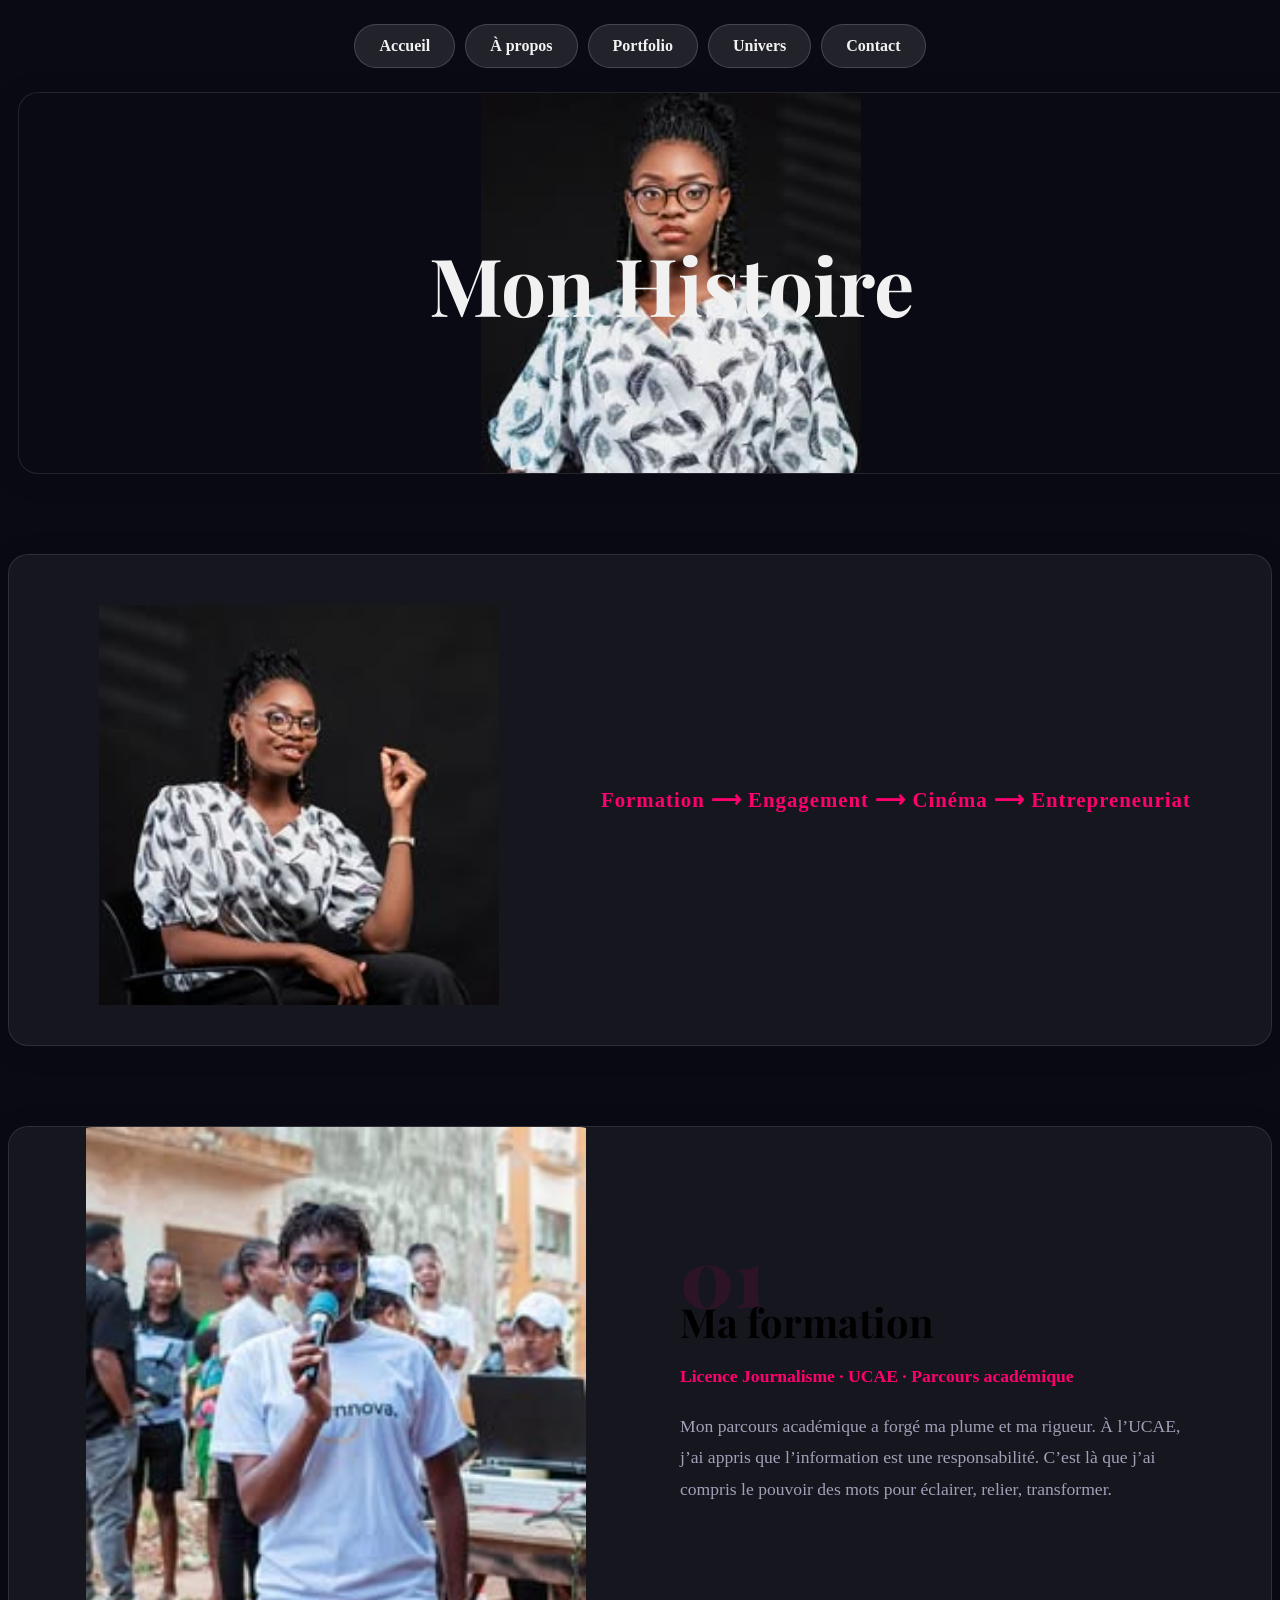
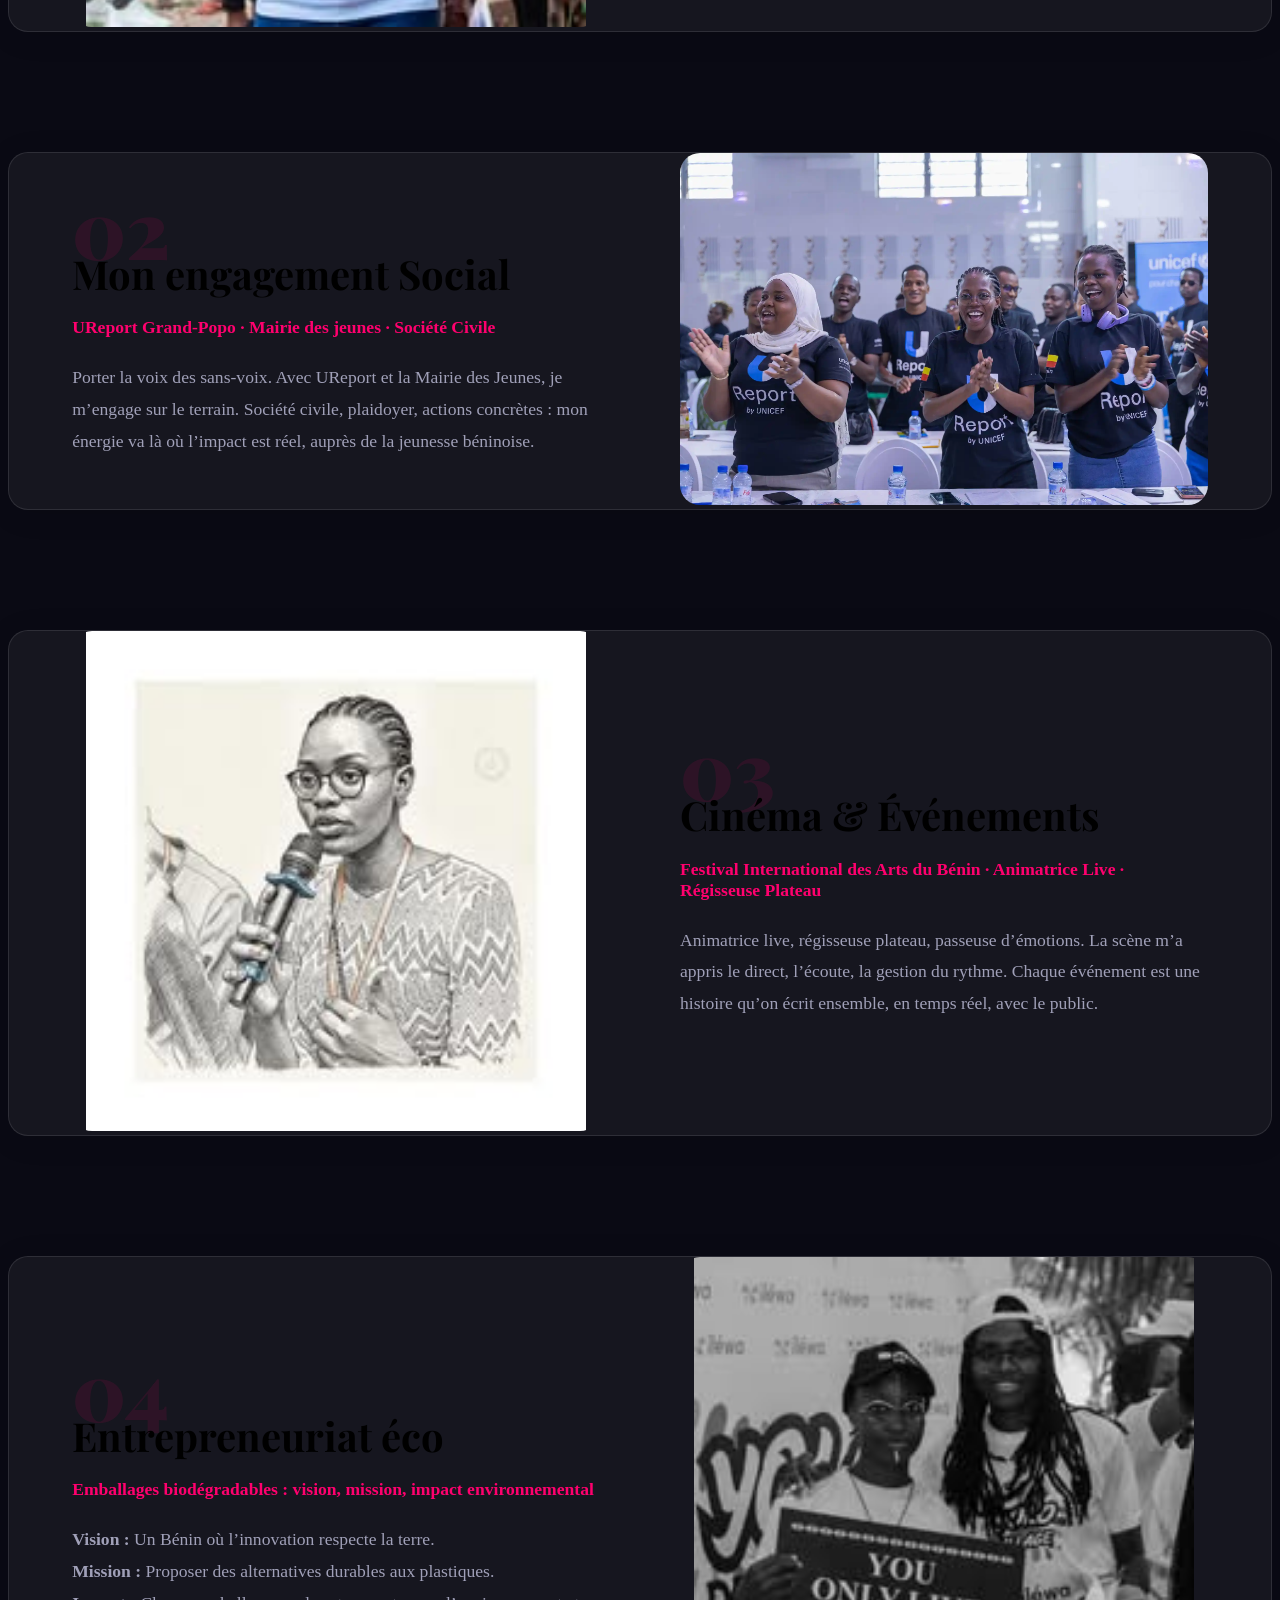
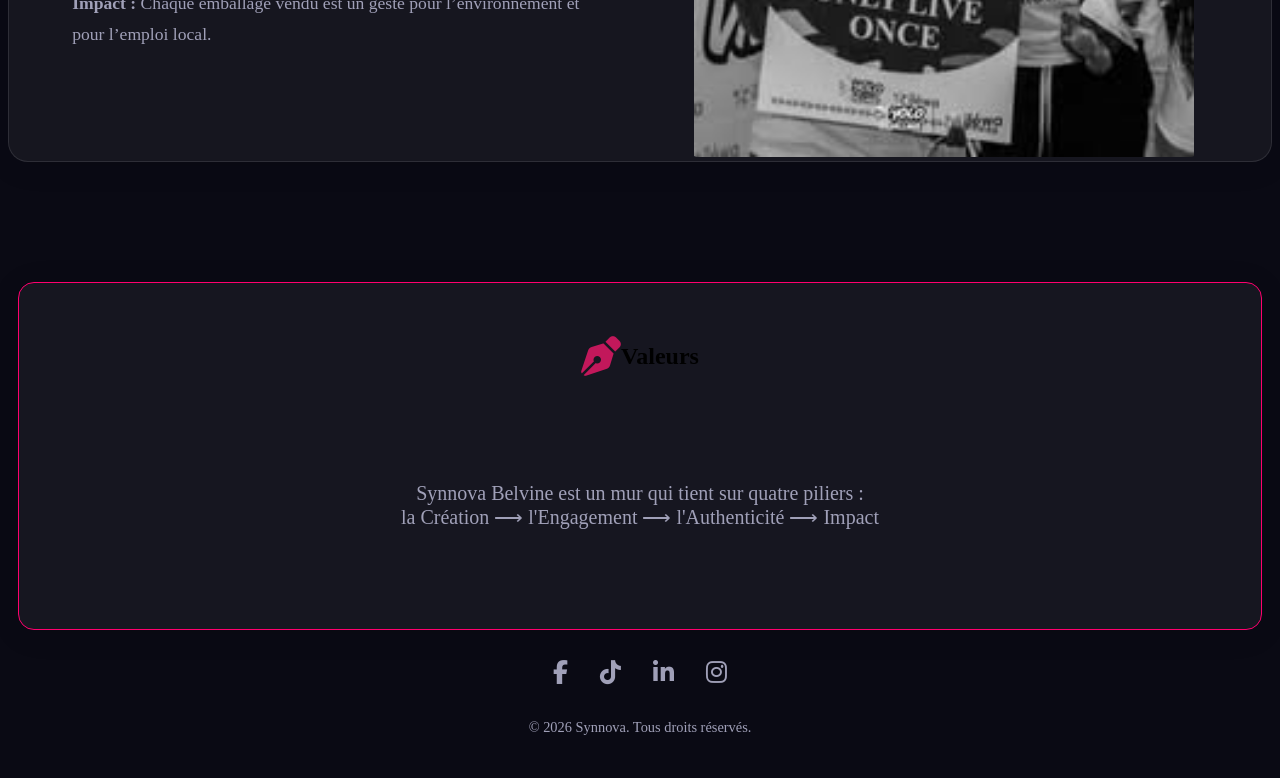
==== apropos.html @ b79b9e1b "dépot du site de synnova" ====
<!DOCTYPE html>
<html lang="fr">
<head>
  <meta charset="UTF-8">
  <meta name="viewport" content="width=device-width, initial-scale=1.0">
  <meta name="robots" content="index, follow" />
  <meta name="description" content="Découvrez le parcours de Synnova : journalisme, engagement social, cinéma et entrepreneuriat durable." />
  <link rel="canonical" href="https://synnova.com/apropos.html" />
  <meta property="og:locale" content="fr_FR" />
  <meta property="og:type" content="website" />
  <meta property="og:title" content="À Propos de Synnova" />
  <meta property="og:description" content="Découvrez le parcours de Synnova : journalisme, engagement social, cinéma et entrepreneuriat durable." />
  <meta property="og:url" content="https://synnova.com/apropos.html" />
  <meta property="og:image" content="https://synnova.com/images/syy.jpg" />
  <meta property="og:site_name" content="Synnova" />
  <meta name="twitter:card" content="summary_large_image" />
  <meta name="twitter:title" content="À Propos de Synnova" />
  <meta name="twitter:description" content="Découvrez le parcours de Synnova : journalisme, engagement social, cinéma et entrepreneuriat durable." />
  <meta name="twitter:image" content="https://synnova.com/images/syy.jpg" />
  <link rel="stylesheet" href="./styles/apropos.css">
  <link rel="stylesheet" href="https://cdnjs.cloudflare.com/ajax/libs/font-awesome/6.5.2/css/all.min.css">
  <link href="https://fonts.googleapis.com/css2?family=Playfair+Display:wght@700;900&family=Inter:wght@300;400;600&display=swap" rel="stylesheet">
  <title>À Propos de Synnova</title>
</head>
<body class="page-apropos">

  <nav class="page-nav" aria-label="Navigation principale">
    <a href="./index.html" class="nav-btn">Accueil</a>
    <a href="./apropos.html" class="nav-btn">À propos</a>
    <a href="./portfolio.html" class="nav-btn">Portfolio</a>
    <a href="./univers.html" class="nav-btn">Univers</a>
    <a href="./contact.html" class="nav-btn">Contact</a>
  </nav>

  <section class="hero-narratif">
    <div class="hero-content">
      <h1>Mon Histoire</h1>
  </section>

  <section class="storytelling">
    <img id="story" src="./images/syy.jpg" alt="Parcours de Synnova">
    <div class="texte">
      <p>Formation ⟶ Engagement ⟶ Cinéma ⟶ Entrepreneuriat</p>
  </div>
  </section>

  <section class="bloc-zigzag formation">
    <div class="image">
      <img src="./images/ss.jpg" alt="Formation UCAE">
    </div>
    <div class="texte">
      <span class="etape">01</span>
      <h2>Ma formation</h2>
      <h3>Licence Journalisme · UCAE · Parcours académique</h3>
      <p>Mon parcours académique a forgé ma plume et ma rigueur. À l’UCAE, j’ai appris que l’information est une responsabilité. C’est là que j’ai compris le pouvoir des mots pour éclairer, relier, transformer.</p>
    </div>
  </section>

  <section class="bloc-zigzag engagement inverse">
    <div class="texte">
      <span class="etape">02</span>
      <h2>Mon engagement Social</h2>
      <h3>UReport Grand-Popo · Mairie des jeunes · Société Civile</h3>
      <p>Porter la voix des sans-voix. Avec UReport et la Mairie des Jeunes, je m’engage sur le terrain. Société civile, plaidoyer, actions concrètes : mon énergie va là où l’impact est réel, auprès de la jeunesse béninoise.</p>
    </div>
    <div class="image">
      <img src="./images/UR.webp" alt="Synnova engagement social">
    </div>
  </section>

  <section class="bloc-zigzag cinema">
    <div class="image">
      <img src="./images/syyy.jpg" alt="Festival International des Arts">
    </div>
    <div class="texte">
      <span class="etape">03</span>
      <h2>Cinéma & Événements</h2>
      <h3>Festival International des Arts du Bénin · Animatrice Live · Régisseuse Plateau</h3>
      <p>Animatrice live, régisseuse plateau, passeuse d’émotions. La scène m’a appris le direct, l’écoute, la gestion du rythme. Chaque événement est une histoire qu’on écrit ensemble, en temps réel, avec le public.</p>
    </div>
  </section>

  <section class="bloc-zigzag eco inverse">
    <div class="texte">
      <span class="etape">04</span>
      <h2>Entrepreneuriat éco</h2>
      <h3>Emballages biodégradables : vision, mission, impact environnemental</h3>
      <p><strong>Vision :</strong> Un Bénin où l’innovation respecte la terre.<br>
      <strong>Mission :</strong> Proposer des alternatives durables aux plastiques.<br>
      <strong>Impact :</strong> Chaque emballage vendu est un geste pour l’environnement et pour l’emploi local.</p>
    </div>
    <div class="image">
      <img src="./images/10.jpg" alt="Emballages biodégradables">
    </div>
  </section>

  <section class="valeurs">
    <div class="section-header">
      <i class="fas fa-pen-nib"></i>
      <h2 class="section-titre">Valeurs</h2>
    </div>
    <div class="piliers-container">
      <div class="pilier">
        <p>Synnova Belvine est un mur qui tient sur quatre piliers : <br>
        la Création ⟶ l'Engagement ⟶ l'Authenticité ⟶ Impact</p>
      </div>
  </section>

  <footer>
    <div class="socials">
      <a href="https://facebook.com/synnovalumiere" target="_blank"><i class="fab fa-facebook-f"></i></a>
      <a href="https://tiktok.com/@_synnova" target="_blank"><i class="fab fa-tiktok"></i></a>
      <a href="https://bj.linkedin.com/in/synnova-belvine-kybarance-tocloe" target="_blank"><i class="fab fa-linkedin-in"></i></a>
      <a href="https://instagram.com/_synnova" target="_blank"><i class="fab fa-instagram"></i></a>
    </div>
    <p>© 2026 Synnova. Tous droits réservés.</p>
  </footer>

  <script src="./scripts/acceuil.js"></script>
  <script src="./scripts/apropos.js"></script>
</body>
</html>
---- styles/apropos.css ----
:root {
  --bg: #0a0a14;
  --bg-alt: #131324;
  --accent: #ff006e;
  --text: #f1f1f1;
  --text-muted: #a0a0b8;
}

body {
  background-color: var(--bg);
}

section {
  box-shadow: 0 4px 30px rgba(0,0,0,0.1);
  border-radius: 20px;
  border: 1px solid rgba(255,255,255,0.1);
  margin: 10px;
  padding: 40px 20px;
  background-color: rgba(255,255,255,0.05);
}
/* HERO NARRATIF */
.hero-narratif {
  height: 300px;
  width: 100%;
  background: url("../images/sy.jpg");
  background-color: var(--bg);
  color: var(--text);
  background-size: contain;
  background-repeat: no-repeat;
  background-position: center;
  display: flex;
  justify-content: center;
  align-items: center;

}


.hero-content {
  position: relative;
  z-index: 1;
  padding: 0 20px;
  max-width: 800px;
}

.sur-titre {
  color: var(--accent);
  font-weight: 600;
  letter-spacing: 2px;
  font-size: 0.9rem;
}

.hero-narratif h1 {
  font-family: 'Playfair Display', serif;
  font-size: clamp(2.5rem, 8vw, 5rem);
  margin: 1rem 0;
}

.hero-narratif p {
  color: white;
  font-size: 1.2rem;
  line-height: 1.8;
}

.page-nav {
  display: flex;
  flex-wrap: wrap;
  gap: 10px;
  justify-content: center;
  margin: 24px auto;
  padding: 0 16px;
}
.nav-btn {
  display: inline-flex;
  align-items: center;
  justify-content: center;
  padding: 12px 24px;
  border-radius: 999px;
  text-decoration: none;
  font-weight: 600;
  color: var(--text);
  background: rgba(255,255,255,.1);
  border: 1px solid rgba(255,255,255,.16);
  transition: transform .2s ease, background .2s ease, color .2s ease;
}
.nav-btn:hover { transform: translateY(-2px); background: rgba(255,255,255,.2); }

/*STORYTELING */
.storytelling {
  display: flex;
  justify-content: center;
  align-items: center;
  gap: 2rem;
  margin: 80px 0;
  flex-wrap: wrap;
}

.storytelling img {
  padding-top: 10px;
  width: 100%;
  max-width: 540px;
  height: auto;
  max-height: 400px;
  object-fit: contain;
  border-radius: 20px;
}

.storytelling .texte {
  flex: 1;
  min-width: 320px;
}

.storytelling p {
  flex: 1;
  min-width: 320px;
  font-size: 1.3rem;
  font-weight: 600;
  color: var(--accent);
  letter-spacing: 1px;
}

@media (max-width: 860px) {
  .storytelling {
    flex-direction: column;
  }

  .storytelling img,
  .storytelling .texte {
    max-width: 100%;
  }
}

/* ZIGZAG */
.bloc-zigzag {
  display: flex;
  align-items: center;
  gap: 5rem;
  max-width: 1200px;
  margin: 0 auto 120px;
  padding: 0 5%;
}

.bloc-zigzag .image, .bloc-zigzag .texte { flex: 1; }
.bloc-zigzag.inverse .texte { order: -1; }

.bloc-zigzag img {
  width: 100%;
  height: auto;
  max-height: 500px;
  object-fit: contain;
  border-radius: 20px;
}

.etape {
  font-size: 5rem;
  font-weight: 900;
  color: rgba(255,0,110,0.1);
  line-height: 1;
  font-family: 'Playfair Display', serif;
}

.bloc-zigzag h2 {
  font-family: 'Playfair Display', serif;
  font-size: 2.5rem;
  margin: -20px 0 10px;
}

.bloc-zigzag h3 {
  color: var(--accent);
  font-size: 1.1rem;
  margin-bottom: 1.5rem;
  font-weight: 600;
}

.bloc-zigzag p {
  color: var(--text-muted);
  font-size: 1.1rem;
  line-height: 1.8;
}

/* VALEURS */
.valeurs {
    border-radius: 16px;
    transition: all 0.8s ease;
}

.valeurs.visible {
  opacity: 1 !important;
  transform: translateY(0) !important;
}
.valeurs .section-header {
  display: flex;
  align-items: center;
  justify-content: center;
  margin-bottom: 2rem;
}

.valeurs .section-header i {
  font-size: 2.5rem;
  color: #c2185b;
}

.pilier {
  display: flex;
  justify-content: center;
  text-align: center;
  color: var(--text);
  padding: 40px 20px;

}

.pilier:hover {
  transform: translateY(-10px);
  border-color: var(--accent);
}

.pilier i {
  font-size: 3rem;
  color: var(--accent);
  margin-bottom: 1.5rem;
}

.pilier h3 {
  font-size: 1.5rem;
  margin-bottom: 1rem;
}

.pilier p { color: var(--text-muted); 
  font-size: 20px;
}

/* RESPONSIVE */
@media (max-width: 900px) {
  .bloc-zigzag, .bloc-zigzag.inverse {
    flex-direction: column;
    gap: 2rem;
    margin-bottom: 80px;
  }
  .bloc-zigzag.inverse .texte { order: 0; }
  .bloc-zigzag img { height: 400px; }
  .etape { font-size: 4rem; }
  .bloc-zigzag h2 { font-size: 2rem; }
  .storytelling img { height: 300px; }
}

footer {
  text-align: center;
  padding: 20px;
  color: var(--text-muted);
  font-size: 0.9rem;
}

.socials { display: flex; gap: 2rem; justify-content: center; margin-bottom: 2rem; }
.socials a { color: var(--text-muted); font-size: 1.5rem; transition: color 0.3s; }
.socials a:hover { color: var(--accent); }
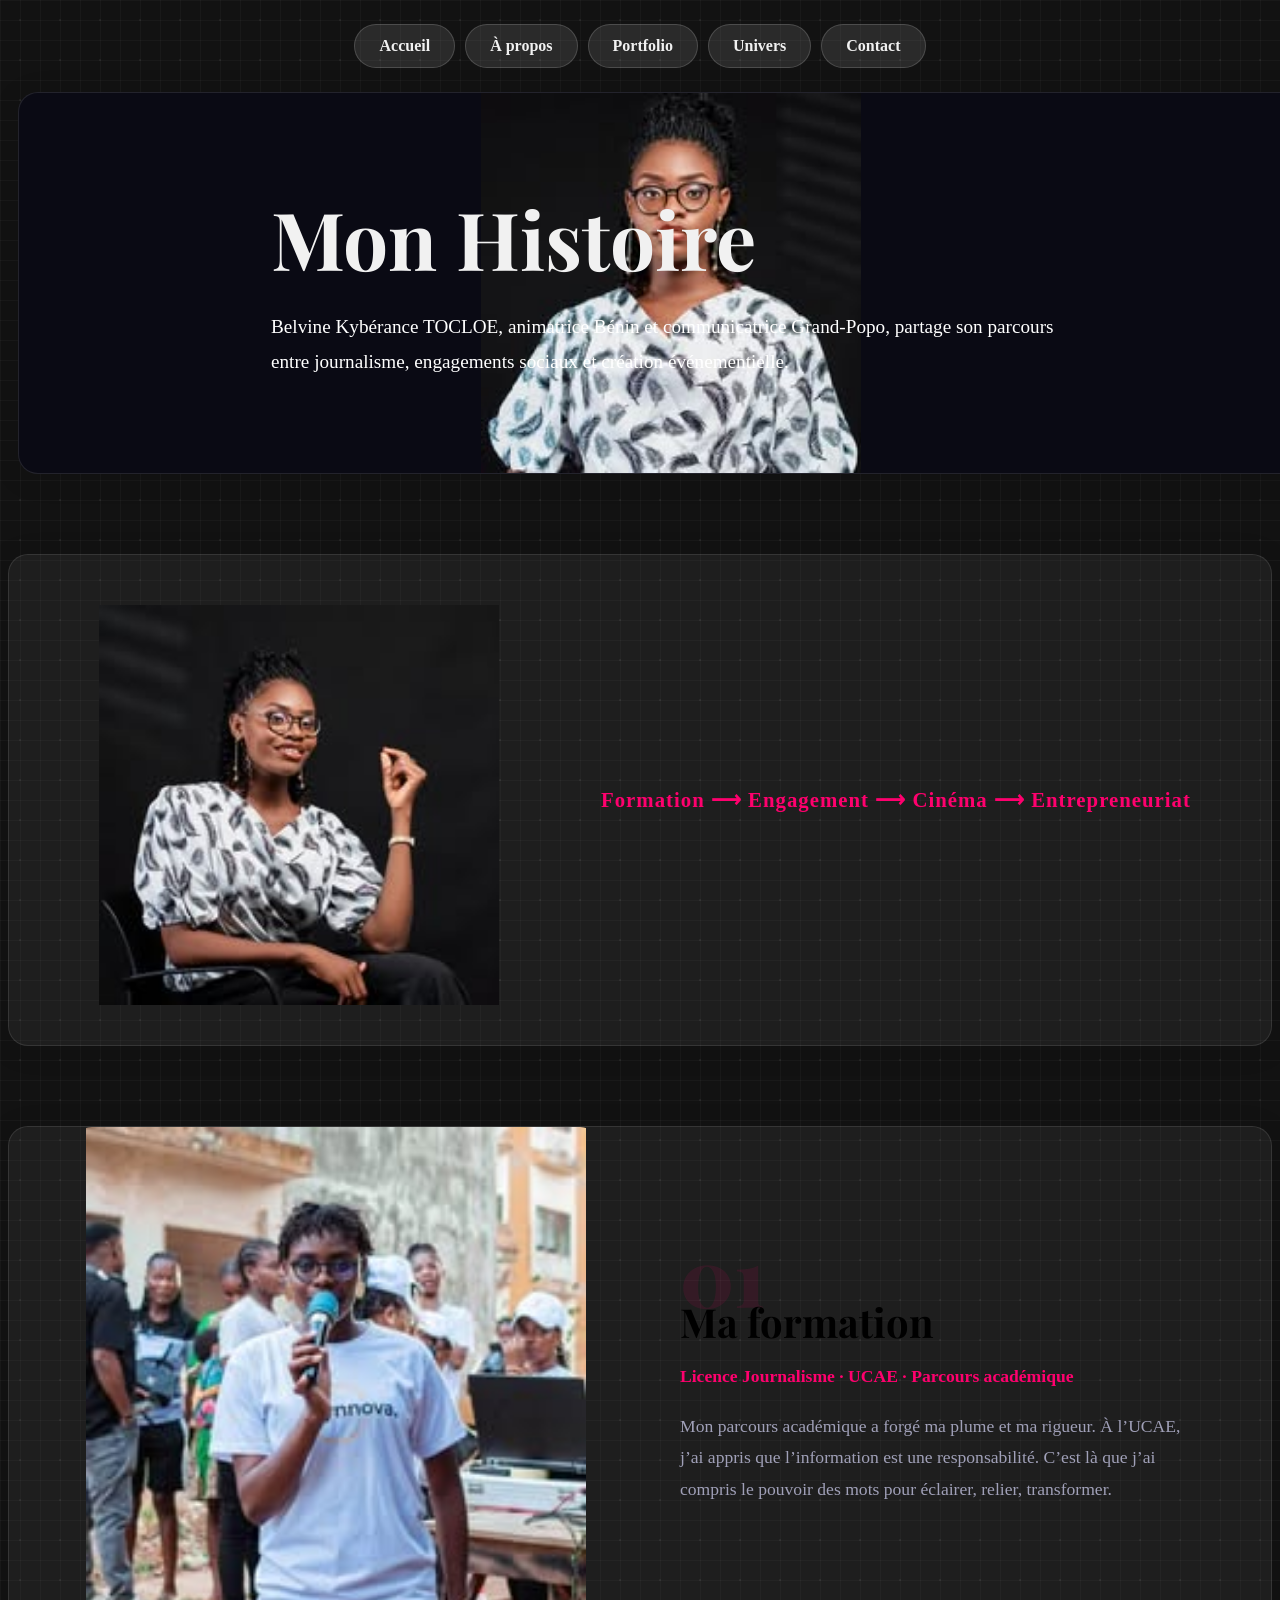
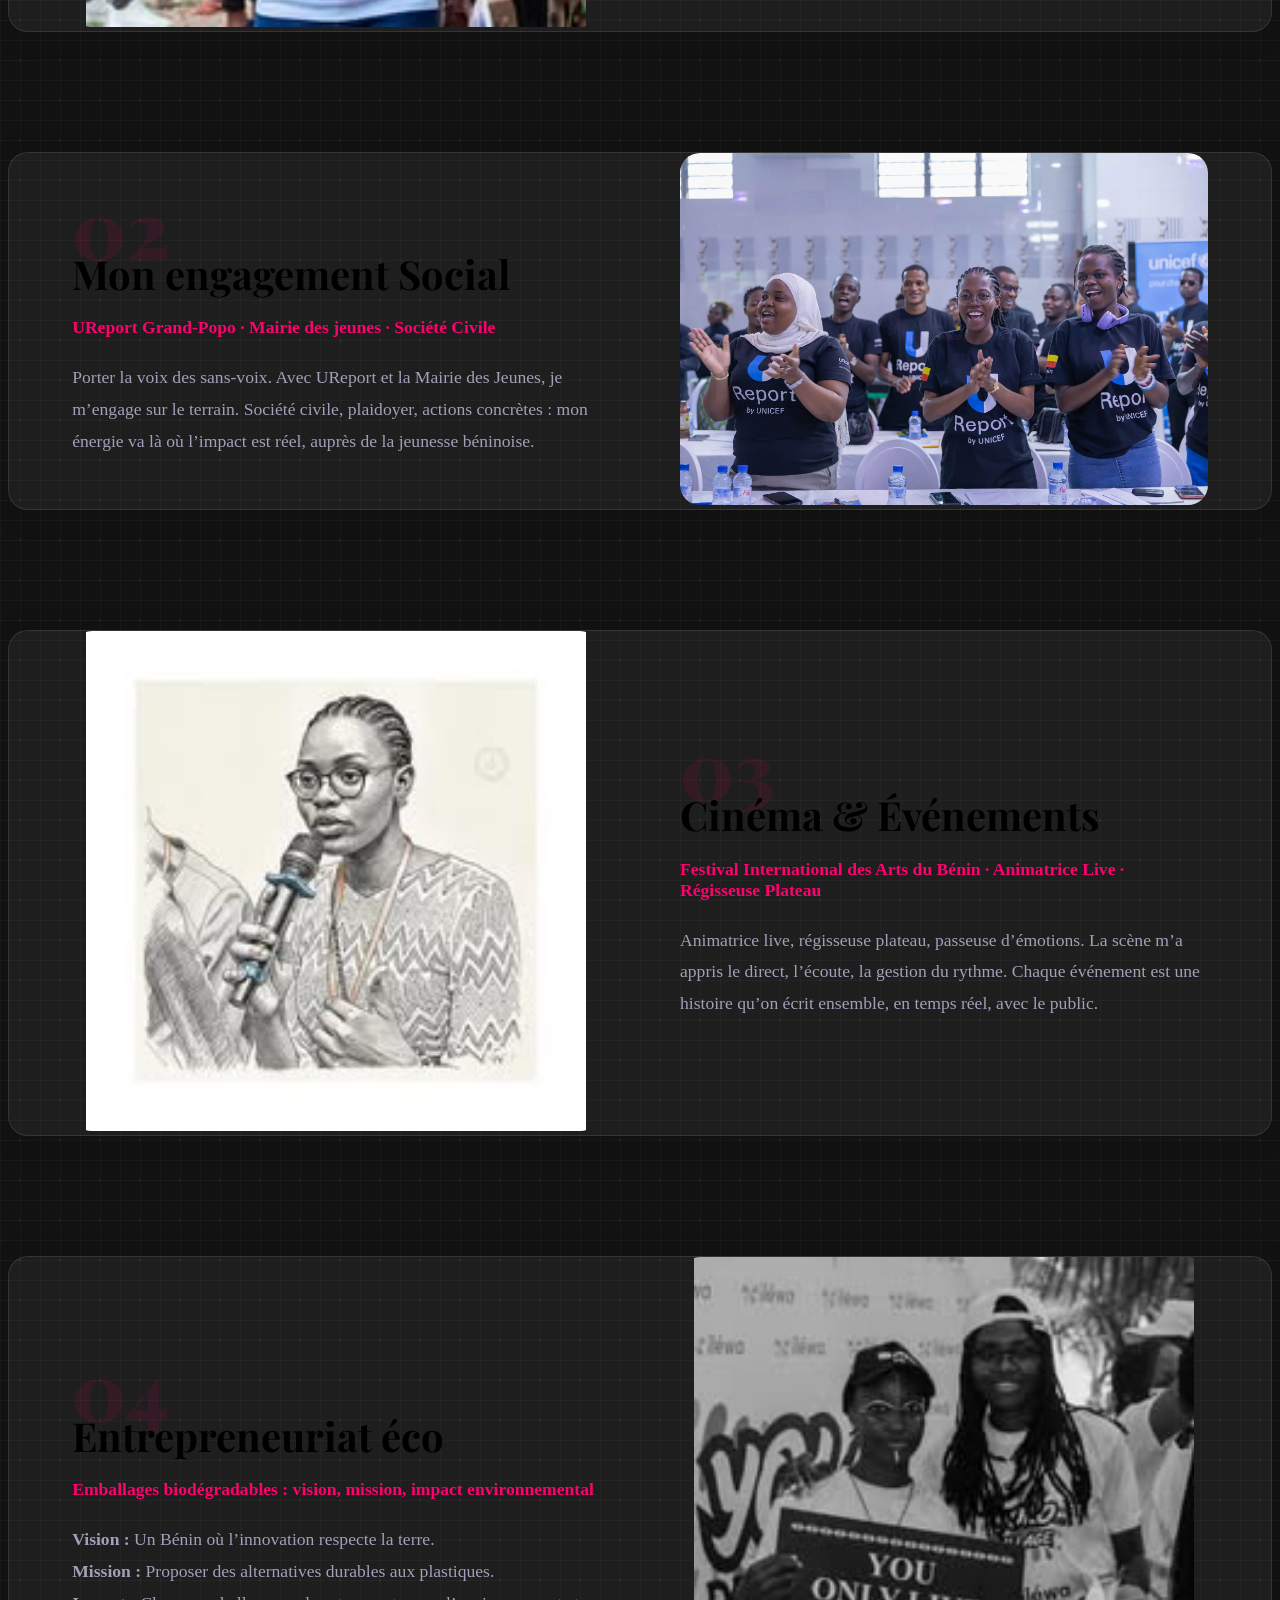
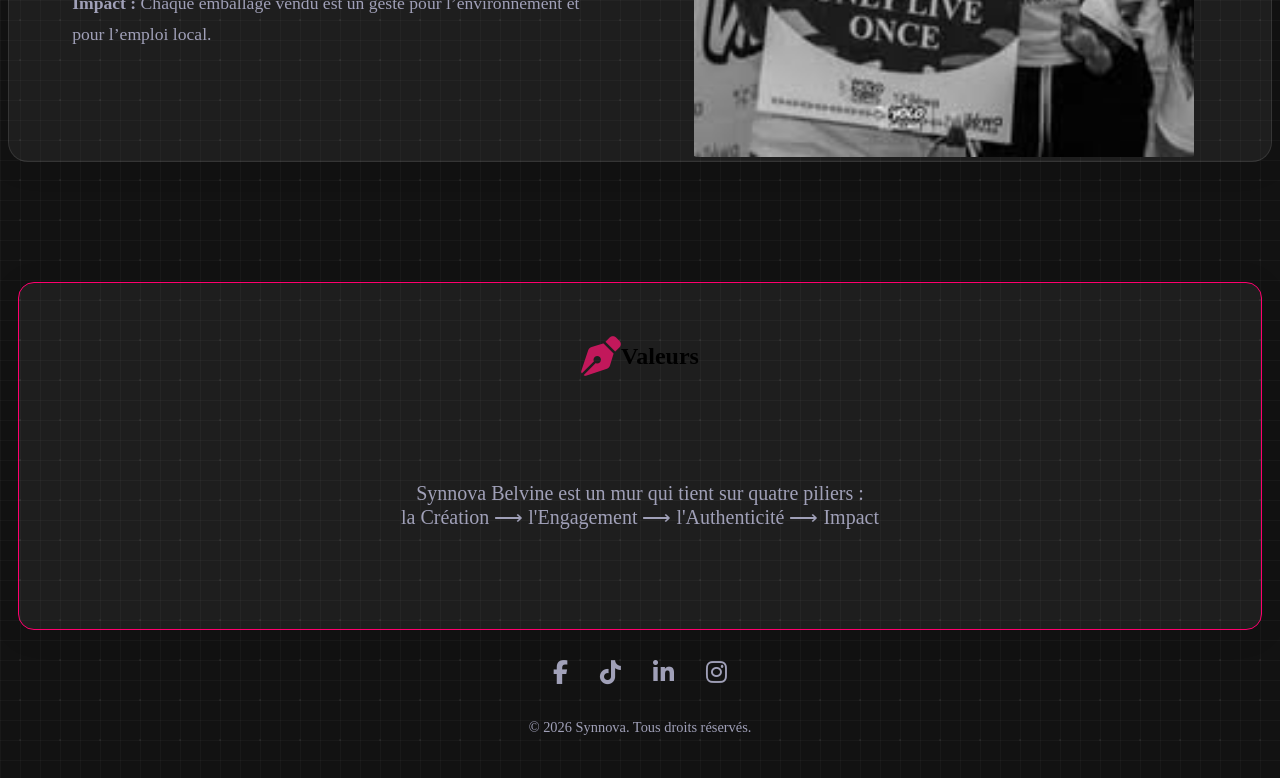
==== commit 5c83a32f: "première mise à jour des fichiers" ====
--- a/apropos.html
+++ b/apropos.html
@@ -4,18 +4,18 @@
   <meta charset="UTF-8">
   <meta name="viewport" content="width=device-width, initial-scale=1.0">
   <meta name="robots" content="index, follow" />
-  <meta name="description" content="Découvrez le parcours de Synnova : journalisme, engagement social, cinéma et entrepreneuriat durable." />
+  <meta name="description" content="À propos de Synnova Tocloe, animatrice Bénin et communicatrice Grand-Popo : journalisme, engagement social, cinéma et entrepreneuriat durable." />
   <link rel="canonical" href="https://synnova.com/apropos.html" />
   <meta property="og:locale" content="fr_FR" />
   <meta property="og:type" content="website" />
-  <meta property="og:title" content="À Propos de Synnova" />
-  <meta property="og:description" content="Découvrez le parcours de Synnova : journalisme, engagement social, cinéma et entrepreneuriat durable." />
+  <meta property="og:title" content="À Propos de Synnova Tocloe | Animatrice Bénin" />
+  <meta property="og:description" content="À propos de Synnova Tocloe, animatrice Bénin et communicatrice Grand-Popo : journalisme, engagement social, cinéma et entrepreneuriat durable." />
   <meta property="og:url" content="https://synnova.com/apropos.html" />
   <meta property="og:image" content="https://synnova.com/images/syy.jpg" />
   <meta property="og:site_name" content="Synnova" />
   <meta name="twitter:card" content="summary_large_image" />
-  <meta name="twitter:title" content="À Propos de Synnova" />
-  <meta name="twitter:description" content="Découvrez le parcours de Synnova : journalisme, engagement social, cinéma et entrepreneuriat durable." />
+  <meta name="twitter:title" content="À Propos de Synnova Tocloe | Animatrice Bénin" />
+  <meta name="twitter:description" content="À propos de Synnova Tocloe, animatrice Bénin et communicatrice Grand-Popo : journalisme, engagement social, cinéma et entrepreneuriat durable." />
   <meta name="twitter:image" content="https://synnova.com/images/syy.jpg" />
   <link rel="stylesheet" href="./styles/apropos.css">
   <link rel="stylesheet" href="https://cdnjs.cloudflare.com/ajax/libs/font-awesome/6.5.2/css/all.min.css">
@@ -35,6 +35,8 @@
   <section class="hero-narratif">
     <div class="hero-content">
       <h1>Mon Histoire</h1>
+      <p class="hero-intro">Belvine Kybérance TOCLOE, animatrice Bénin et communicatrice Grand-Popo, partage son parcours entre journalisme, engagements sociaux et création événementielle.</p>
+    </div>
   </section>
 
   <section class="storytelling">
--- a/styles/apropos.css
+++ b/styles/apropos.css
@@ -7,8 +7,22 @@
 }
 
 body {
-  background-color: var(--bg);
-}
+  background-color: #121212; /* Dark background color */
+  background-image: radial-gradient(
+      circle at 50% 50%,
+      rgba(255, 255, 255, 0.05) 1px,
+      transparent 0
+    ),
+    linear-gradient(rgba(255, 255, 255, 0.03) 1px, transparent 0),
+    linear-gradient(90deg, rgba(255, 255, 255, 0.03) 1px, transparent 0);
+  background-size:
+    40px 40px,
+    20px 20px,
+    20px 20px;
+  position: relative;
+
+}
+
 
 section {
   box-shadow: 0 4px 30px rgba(0,0,0,0.1);
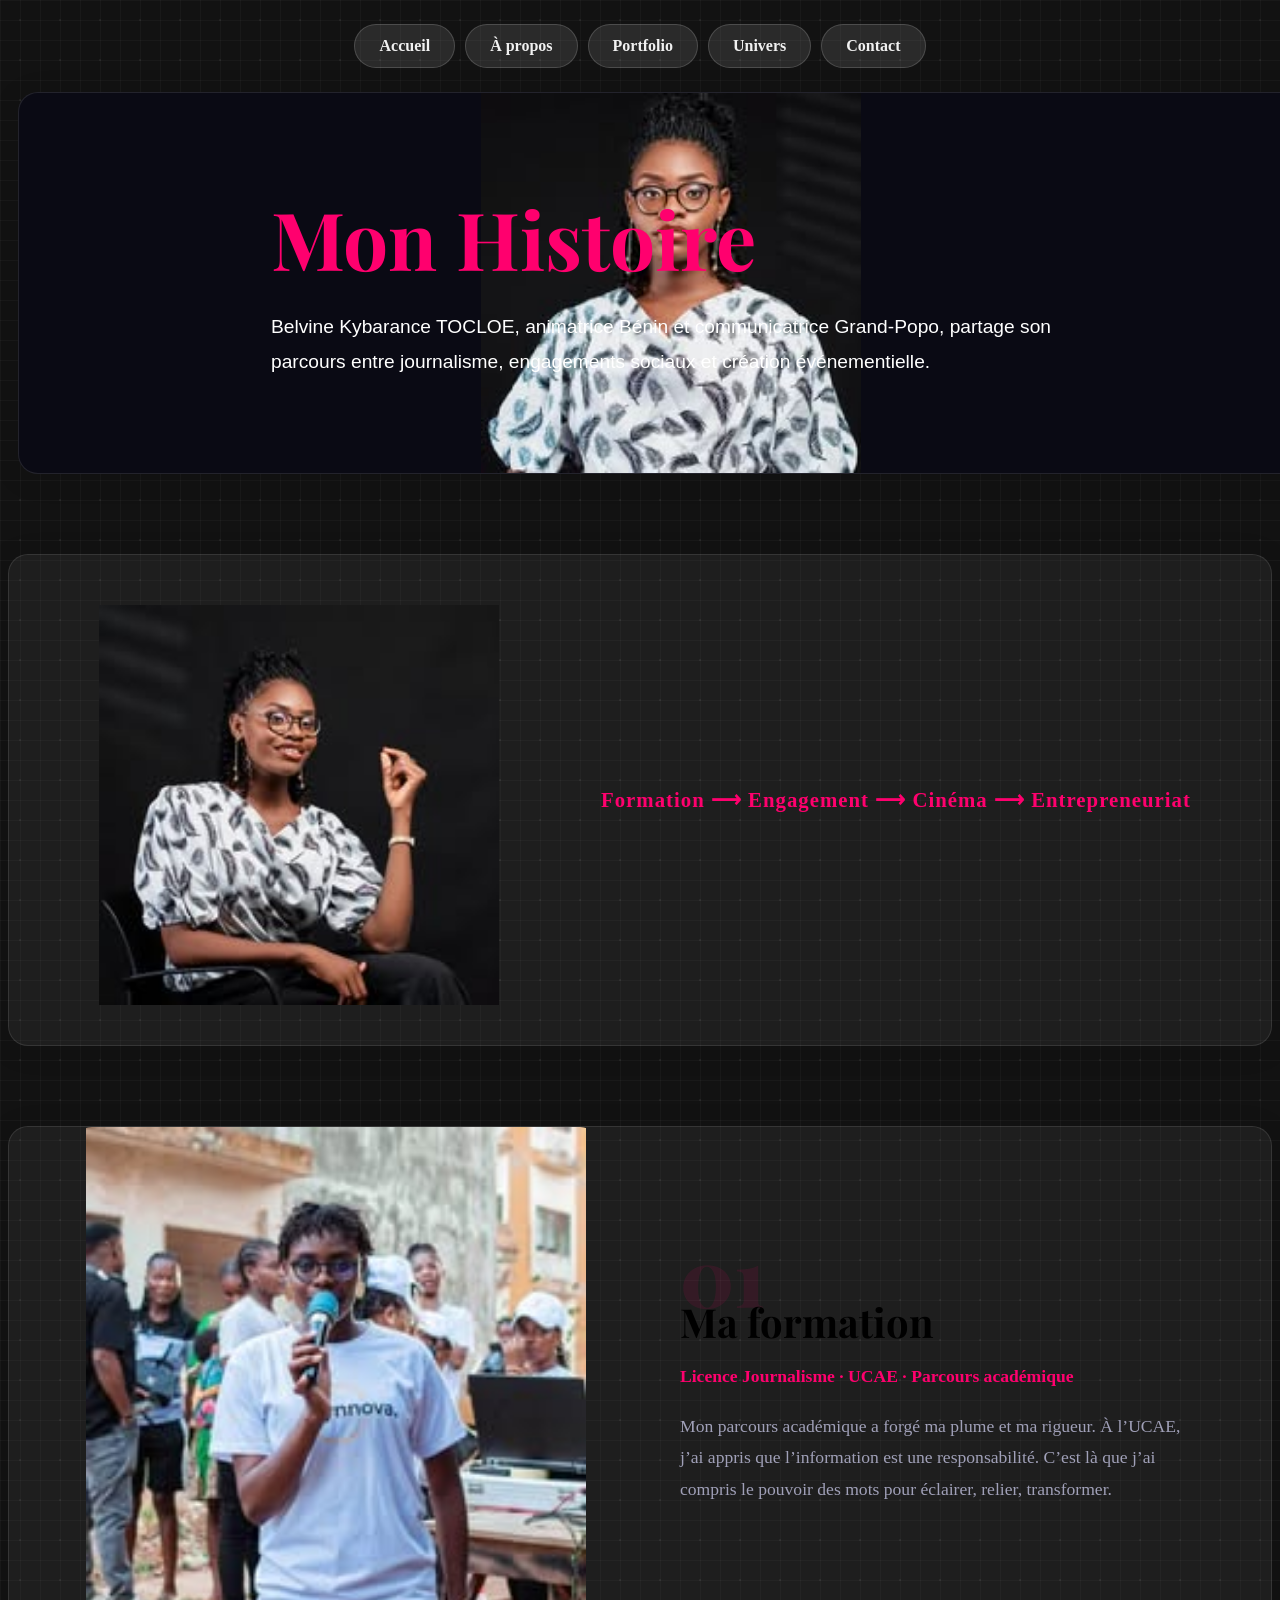
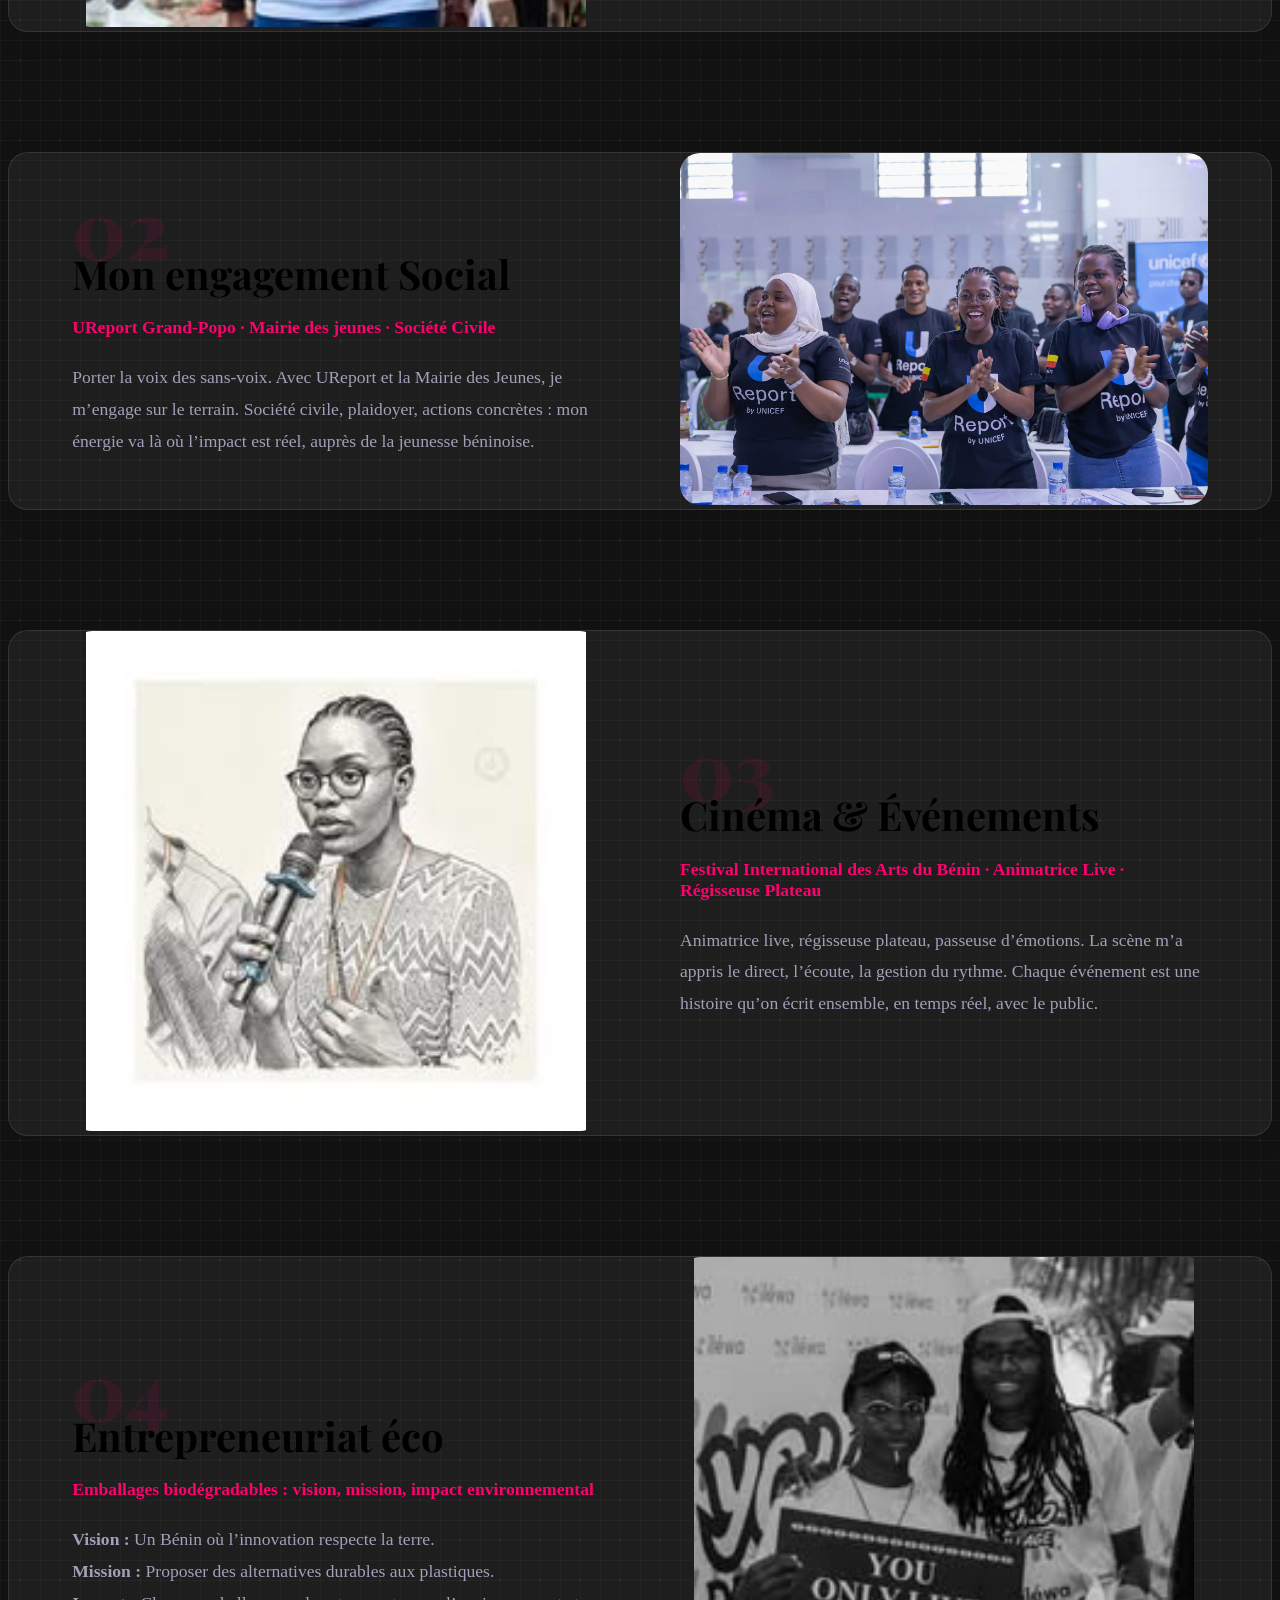
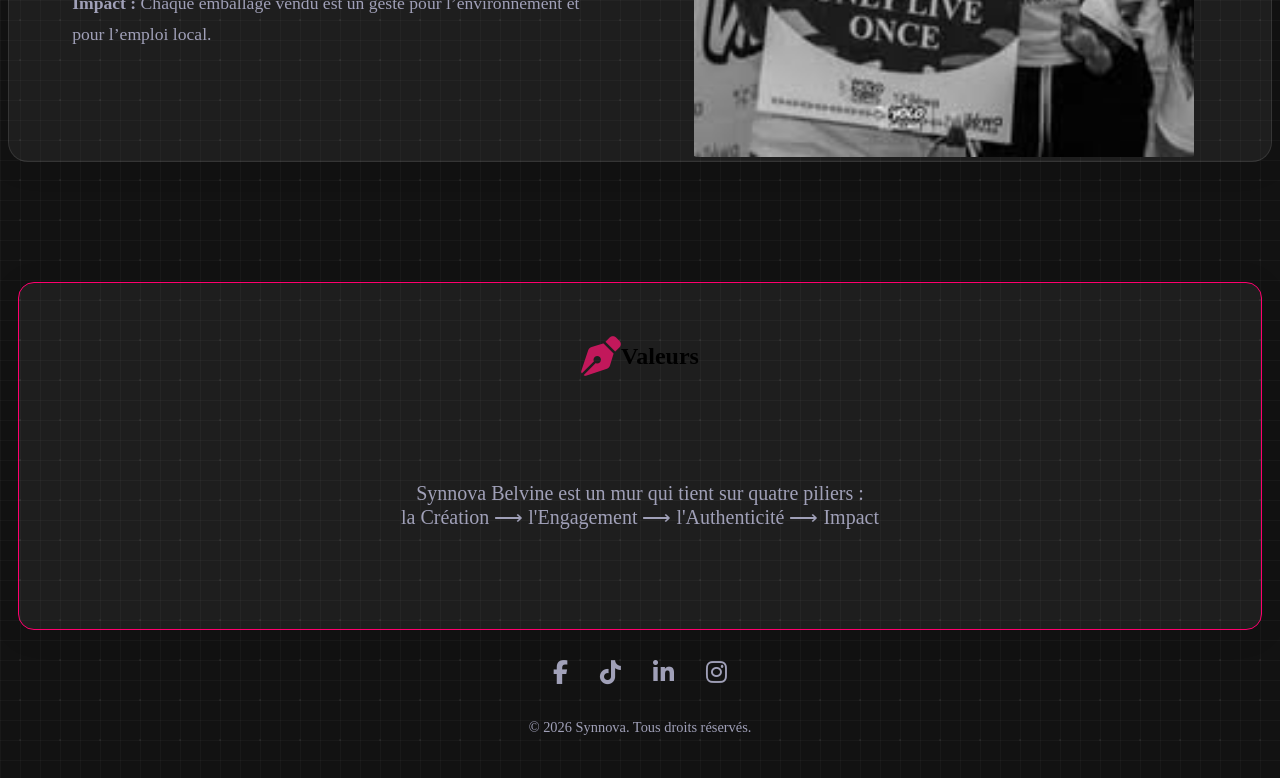
==== commit 5ba46a92: "mise à jour du SEO local" ====
--- a/apropos.html
+++ b/apropos.html
@@ -4,7 +4,7 @@
   <meta charset="UTF-8">
   <meta name="viewport" content="width=device-width, initial-scale=1.0">
   <meta name="robots" content="index, follow" />
-  <meta name="description" content="À propos de Synnova Tocloe, animatrice Bénin et communicatrice Grand-Popo : journalisme, engagement social, cinéma et entrepreneuriat durable." />
+  <meta name="description" content="À propos de Synnova Tocloe, animatrice Bénin" />
   <link rel="canonical" href="https://synnova.com/apropos.html" />
   <meta property="og:locale" content="fr_FR" />
   <meta property="og:type" content="website" />
@@ -35,7 +35,7 @@
   <section class="hero-narratif">
     <div class="hero-content">
       <h1>Mon Histoire</h1>
-      <p class="hero-intro">Belvine Kybérance TOCLOE, animatrice Bénin et communicatrice Grand-Popo, partage son parcours entre journalisme, engagements sociaux et création événementielle.</p>
+      <p class="hero-intro">Belvine Kybarance TOCLOE, animatrice Bénin et communicatrice Grand-Popo, partage son parcours entre journalisme, engagements sociaux et création événementielle.</p>
     </div>
   </section>
 
--- a/styles/apropos.css
+++ b/styles/apropos.css
@@ -38,7 +38,7 @@
   width: 100%;
   background: url("../images/sy.jpg");
   background-color: var(--bg);
-  color: var(--text);
+  font-family: Arial, Helvetica, sans-serif;
   background-size: contain;
   background-repeat: no-repeat;
   background-position: center;
@@ -54,6 +54,7 @@
   z-index: 1;
   padding: 0 20px;
   max-width: 800px;
+  color : var(--accent);
 }
 
 .sur-titre {
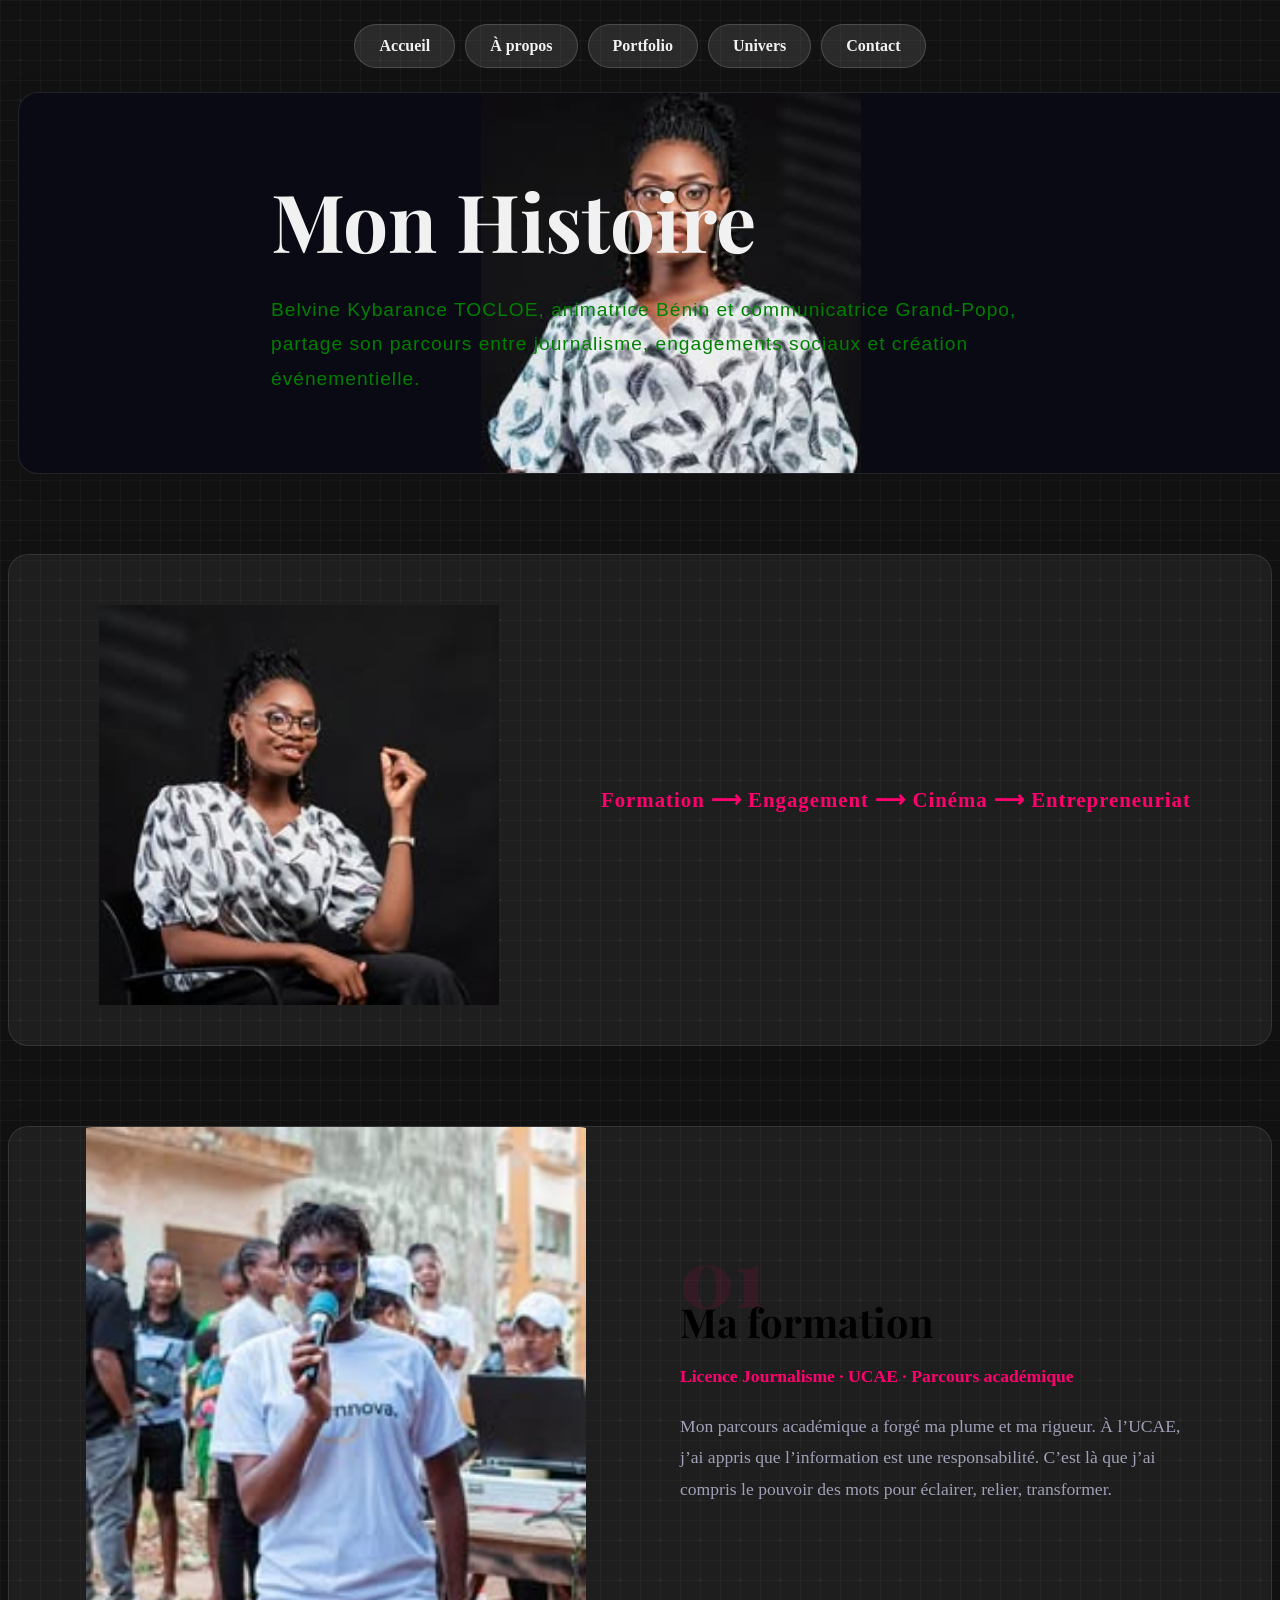
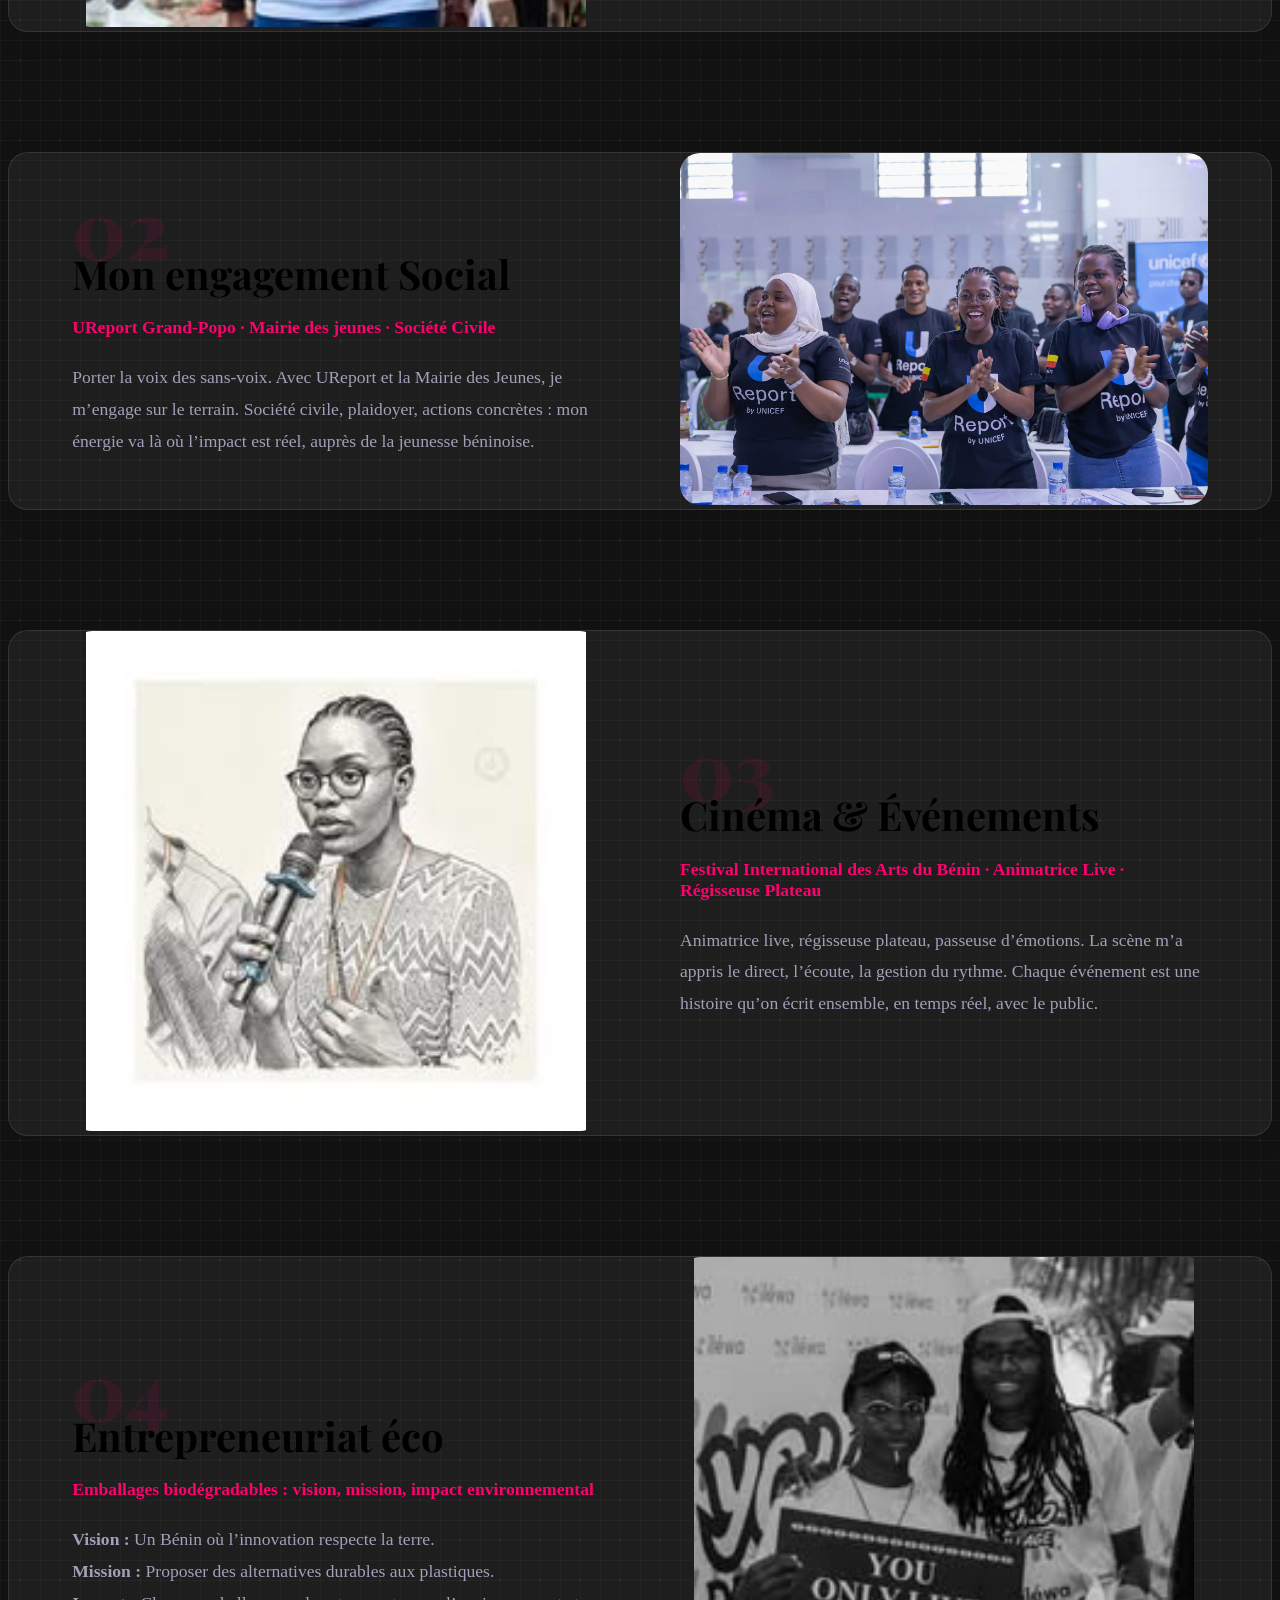
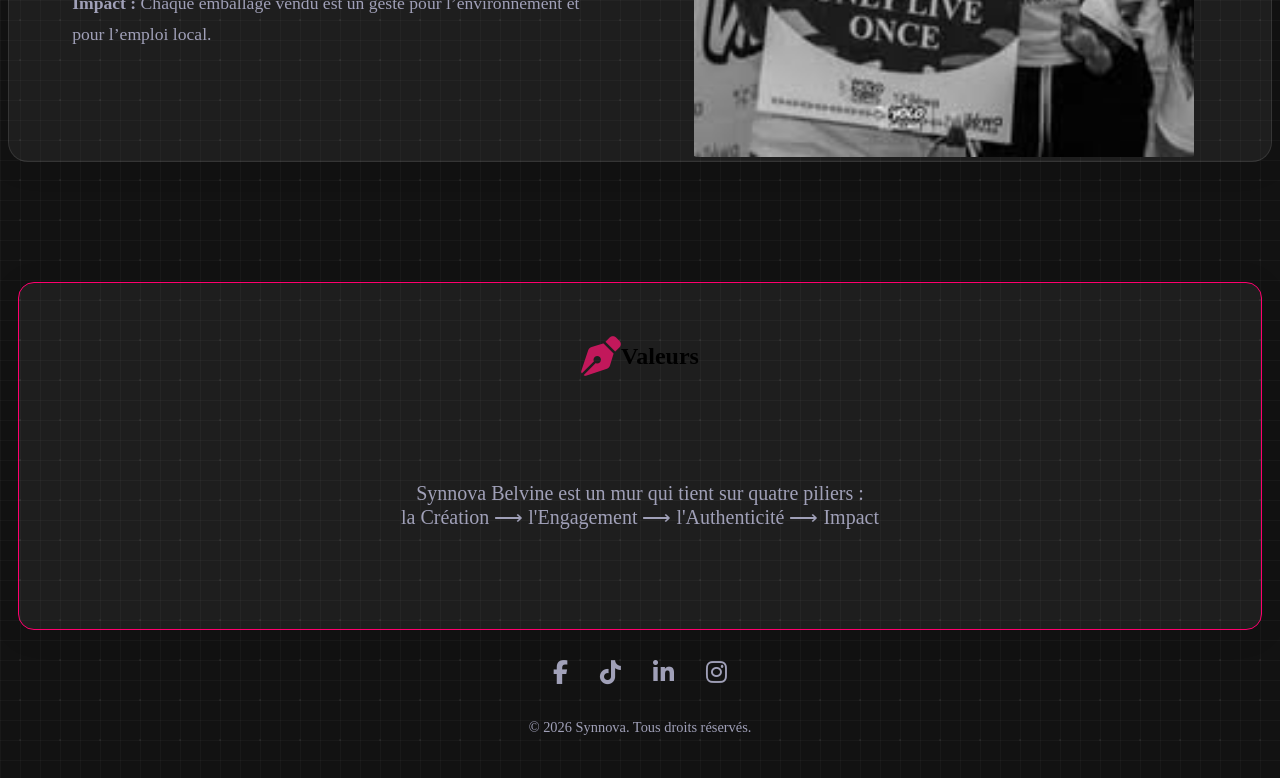
==== commit bc8a2a50: "Mise du SEO" ====
--- a/apropos.html
+++ b/apropos.html
@@ -4,18 +4,19 @@
   <meta charset="UTF-8">
   <meta name="viewport" content="width=device-width, initial-scale=1.0">
   <meta name="robots" content="index, follow" />
-  <meta name="description" content="À propos de Synnova Tocloe, animatrice Bénin" />
+  <meta name="description" content="Synnova Tocloe, animatrice Bénin" />
+  <meta name="keywords" content="Synnova Tocloe, animatrice Bénin, communicatrice Grand-Popo">
   <link rel="canonical" href="https://synnova.com/apropos.html" />
   <meta property="og:locale" content="fr_FR" />
   <meta property="og:type" content="website" />
   <meta property="og:title" content="À Propos de Synnova Tocloe | Animatrice Bénin" />
-  <meta property="og:description" content="À propos de Synnova Tocloe, animatrice Bénin et communicatrice Grand-Popo : journalisme, engagement social, cinéma et entrepreneuriat durable." />
+  <meta property="og:description" content="Synnova Tocloe, animatrice Bénin" />
   <meta property="og:url" content="https://synnova.com/apropos.html" />
   <meta property="og:image" content="https://synnova.com/images/syy.jpg" />
   <meta property="og:site_name" content="Synnova" />
   <meta name="twitter:card" content="summary_large_image" />
-  <meta name="twitter:title" content="À Propos de Synnova Tocloe | Animatrice Bénin" />
-  <meta name="twitter:description" content="À propos de Synnova Tocloe, animatrice Bénin et communicatrice Grand-Popo : journalisme, engagement social, cinéma et entrepreneuriat durable." />
+  <meta name="twitter:title" content="Synnova Tocloe | Animatrice Bénin" />
+  <meta name="twitter:description" content="À propos de Synnova Tocloe, animatrice Bénin" />
   <meta name="twitter:image" content="https://synnova.com/images/syy.jpg" />
   <link rel="stylesheet" href="./styles/apropos.css">
   <link rel="stylesheet" href="https://cdnjs.cloudflare.com/ajax/libs/font-awesome/6.5.2/css/all.min.css">
@@ -35,7 +36,7 @@
   <section class="hero-narratif">
     <div class="hero-content">
       <h1>Mon Histoire</h1>
-      <p class="hero-intro">Belvine Kybarance TOCLOE, animatrice Bénin et communicatrice Grand-Popo, partage son parcours entre journalisme, engagements sociaux et création événementielle.</p>
+      <p id="hero-intro">Belvine Kybarance TOCLOE, animatrice Bénin et communicatrice Grand-Popo, partage son parcours entre journalisme, engagements sociaux et création événementielle.</p>
     </div>
   </section>
 
--- a/styles/apropos.css
+++ b/styles/apropos.css
@@ -4,6 +4,7 @@
   --accent: #ff006e;
   --text: #f1f1f1;
   --text-muted: #a0a0b8;
+  --vert: #008000;
 }
 
 body {
@@ -54,9 +55,15 @@
   z-index: 1;
   padding: 0 20px;
   max-width: 800px;
-  color : var(--accent);
-}
-
+  color : var(--text)
+}
+
+#hero-intro {
+  font-size: 1.2rem;
+  letter-spacing: 1px;
+  font-weight: 60;
+  color : var(--vert);
+}
 .sur-titre {
   color: var(--accent);
   font-weight: 600;
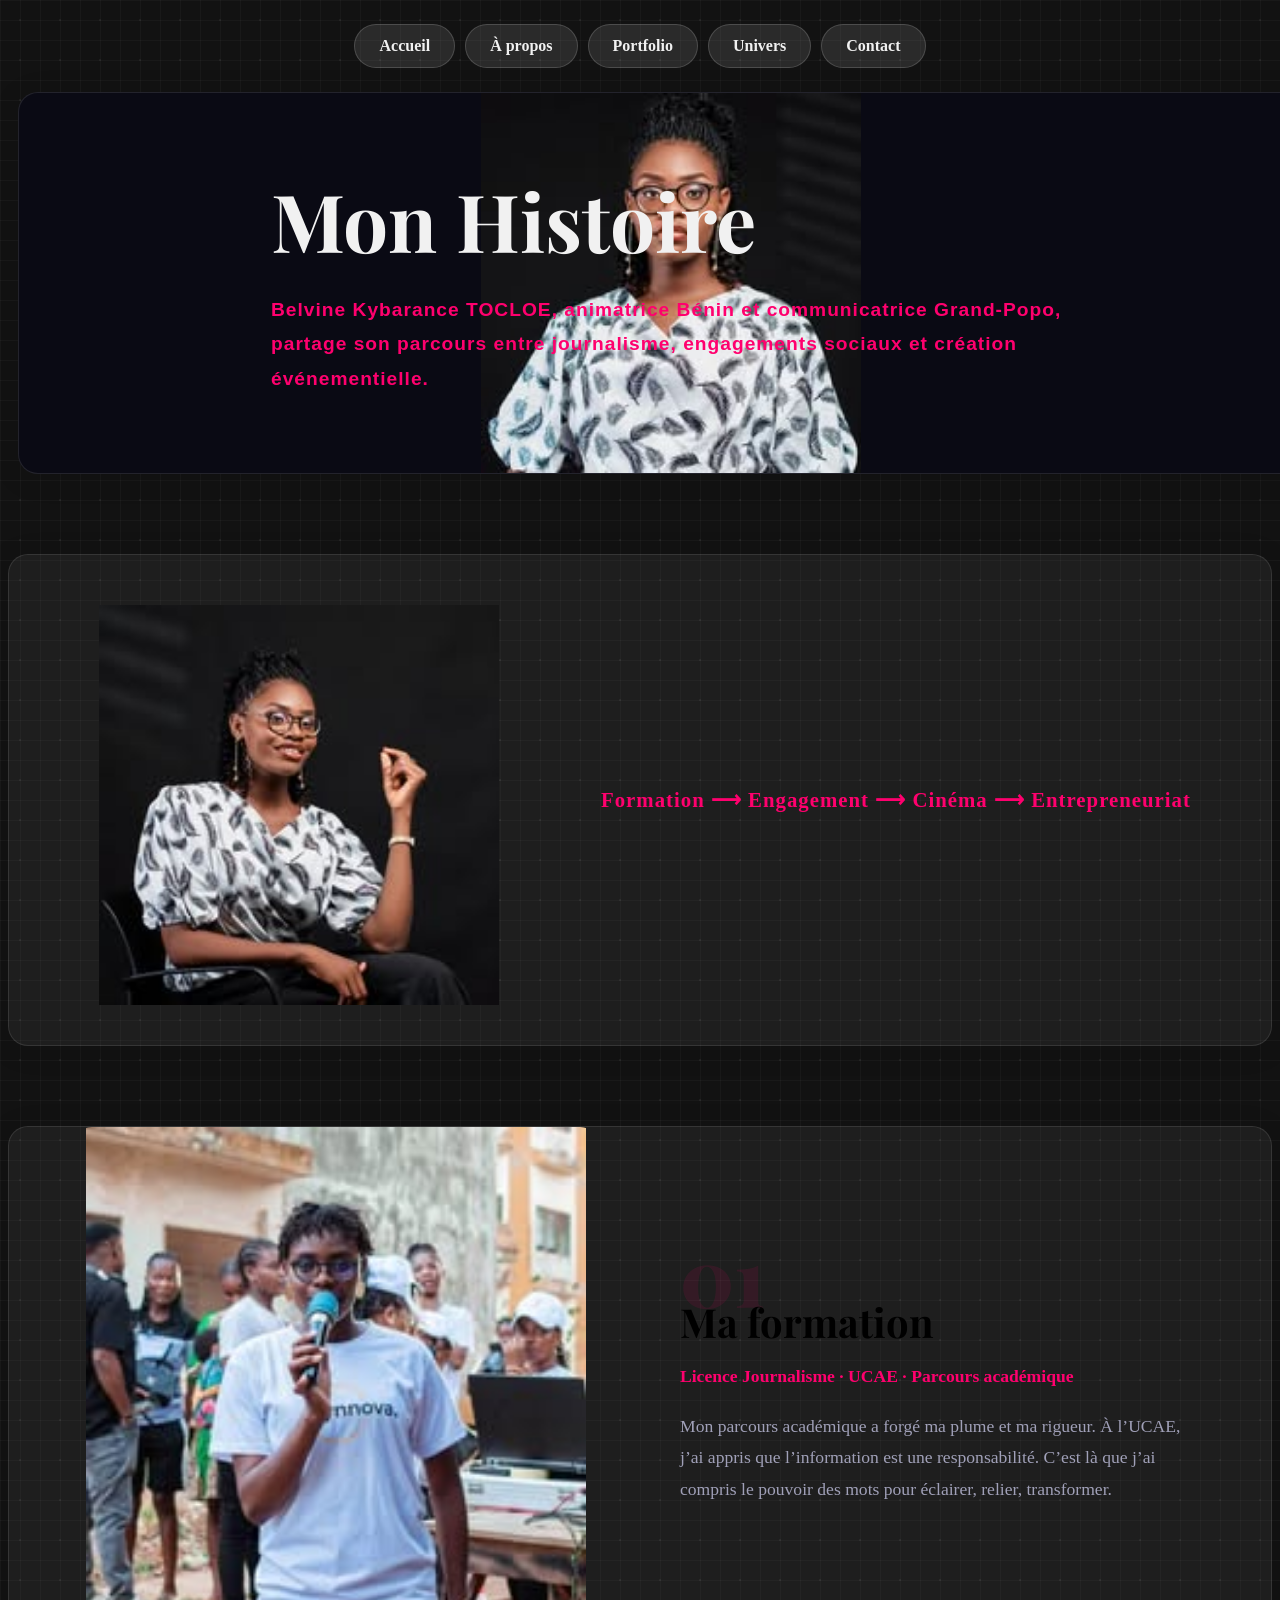
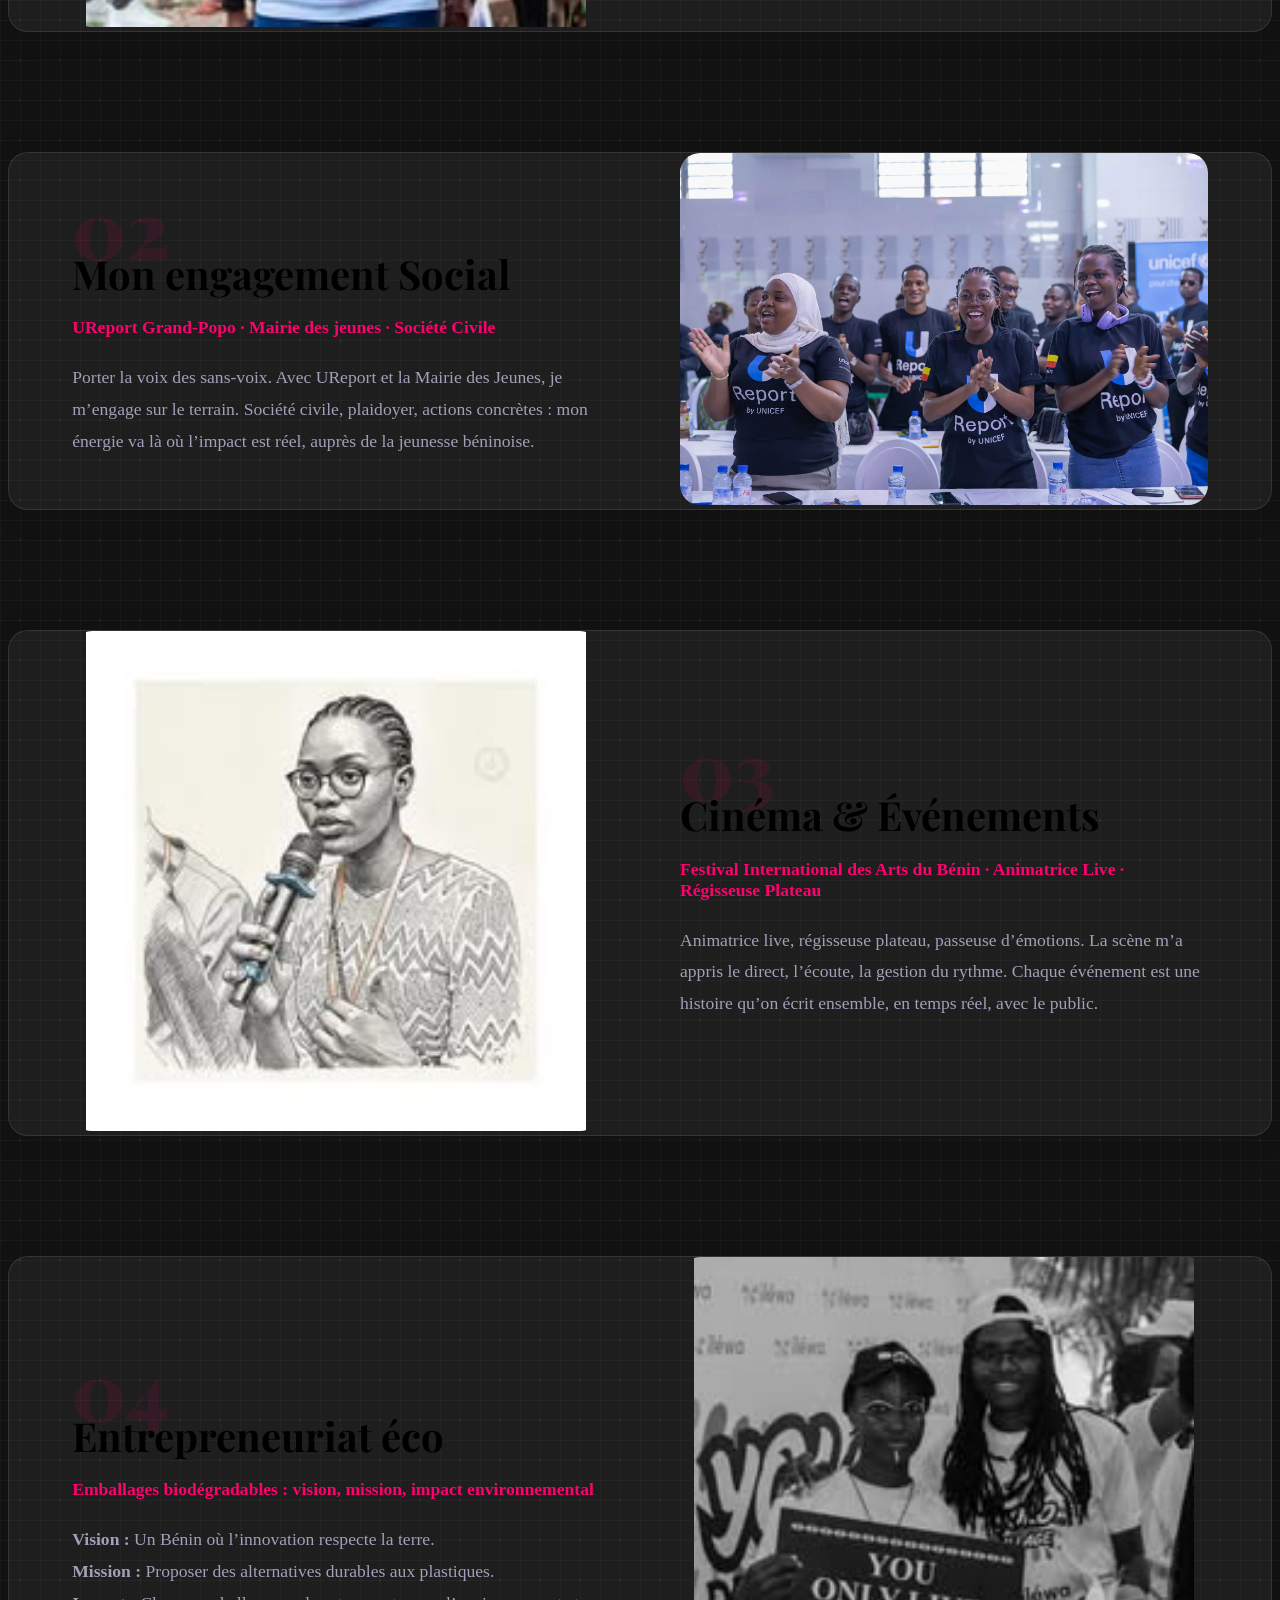
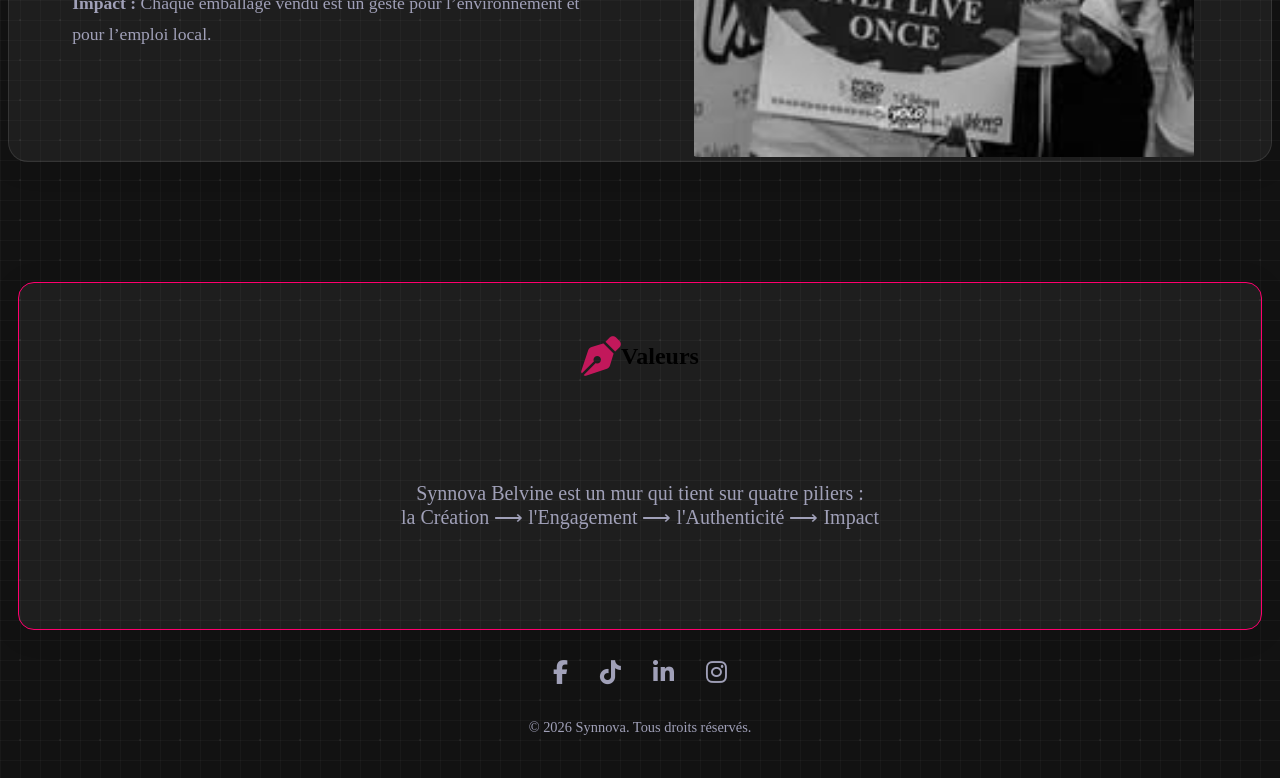
==== commit c7f7fe5e: "Mise à jour du SEO" ====
--- a/apropos.html
+++ b/apropos.html
@@ -6,18 +6,18 @@
   <meta name="robots" content="index, follow" />
   <meta name="description" content="Synnova Tocloe, animatrice Bénin" />
   <meta name="keywords" content="Synnova Tocloe, animatrice Bénin, communicatrice Grand-Popo">
-  <link rel="canonical" href="https://synnova.com/apropos.html" />
+  <link rel="canonical" href="https://synnovatocloe.netlify.app/apropos.html" />
   <meta property="og:locale" content="fr_FR" />
   <meta property="og:type" content="website" />
   <meta property="og:title" content="À Propos de Synnova Tocloe | Animatrice Bénin" />
   <meta property="og:description" content="Synnova Tocloe, animatrice Bénin" />
-  <meta property="og:url" content="https://synnova.com/apropos.html" />
+  <meta property="og:url" content="https://synnovatocloe.netlify.app/apropos.html" />
   <meta property="og:image" content="https://synnova.com/images/syy.jpg" />
   <meta property="og:site_name" content="Synnova" />
   <meta name="twitter:card" content="summary_large_image" />
   <meta name="twitter:title" content="Synnova Tocloe | Animatrice Bénin" />
   <meta name="twitter:description" content="À propos de Synnova Tocloe, animatrice Bénin" />
-  <meta name="twitter:image" content="https://synnova.com/images/syy.jpg" />
+  <meta name="twitter:image" content="https://synnovatocloe.netlify.app/images/syy.jpg" />
   <link rel="stylesheet" href="./styles/apropos.css">
   <link rel="stylesheet" href="https://cdnjs.cloudflare.com/ajax/libs/font-awesome/6.5.2/css/all.min.css">
   <link href="https://fonts.googleapis.com/css2?family=Playfair+Display:wght@700;900&family=Inter:wght@300;400;600&display=swap" rel="stylesheet">
--- a/styles/apropos.css
+++ b/styles/apropos.css
@@ -61,8 +61,8 @@
 #hero-intro {
   font-size: 1.2rem;
   letter-spacing: 1px;
-  font-weight: 60;
-  color : var(--vert);
+  font-weight: 600;
+  color: var(--accent);
 }
 .sur-titre {
   color: var(--accent);
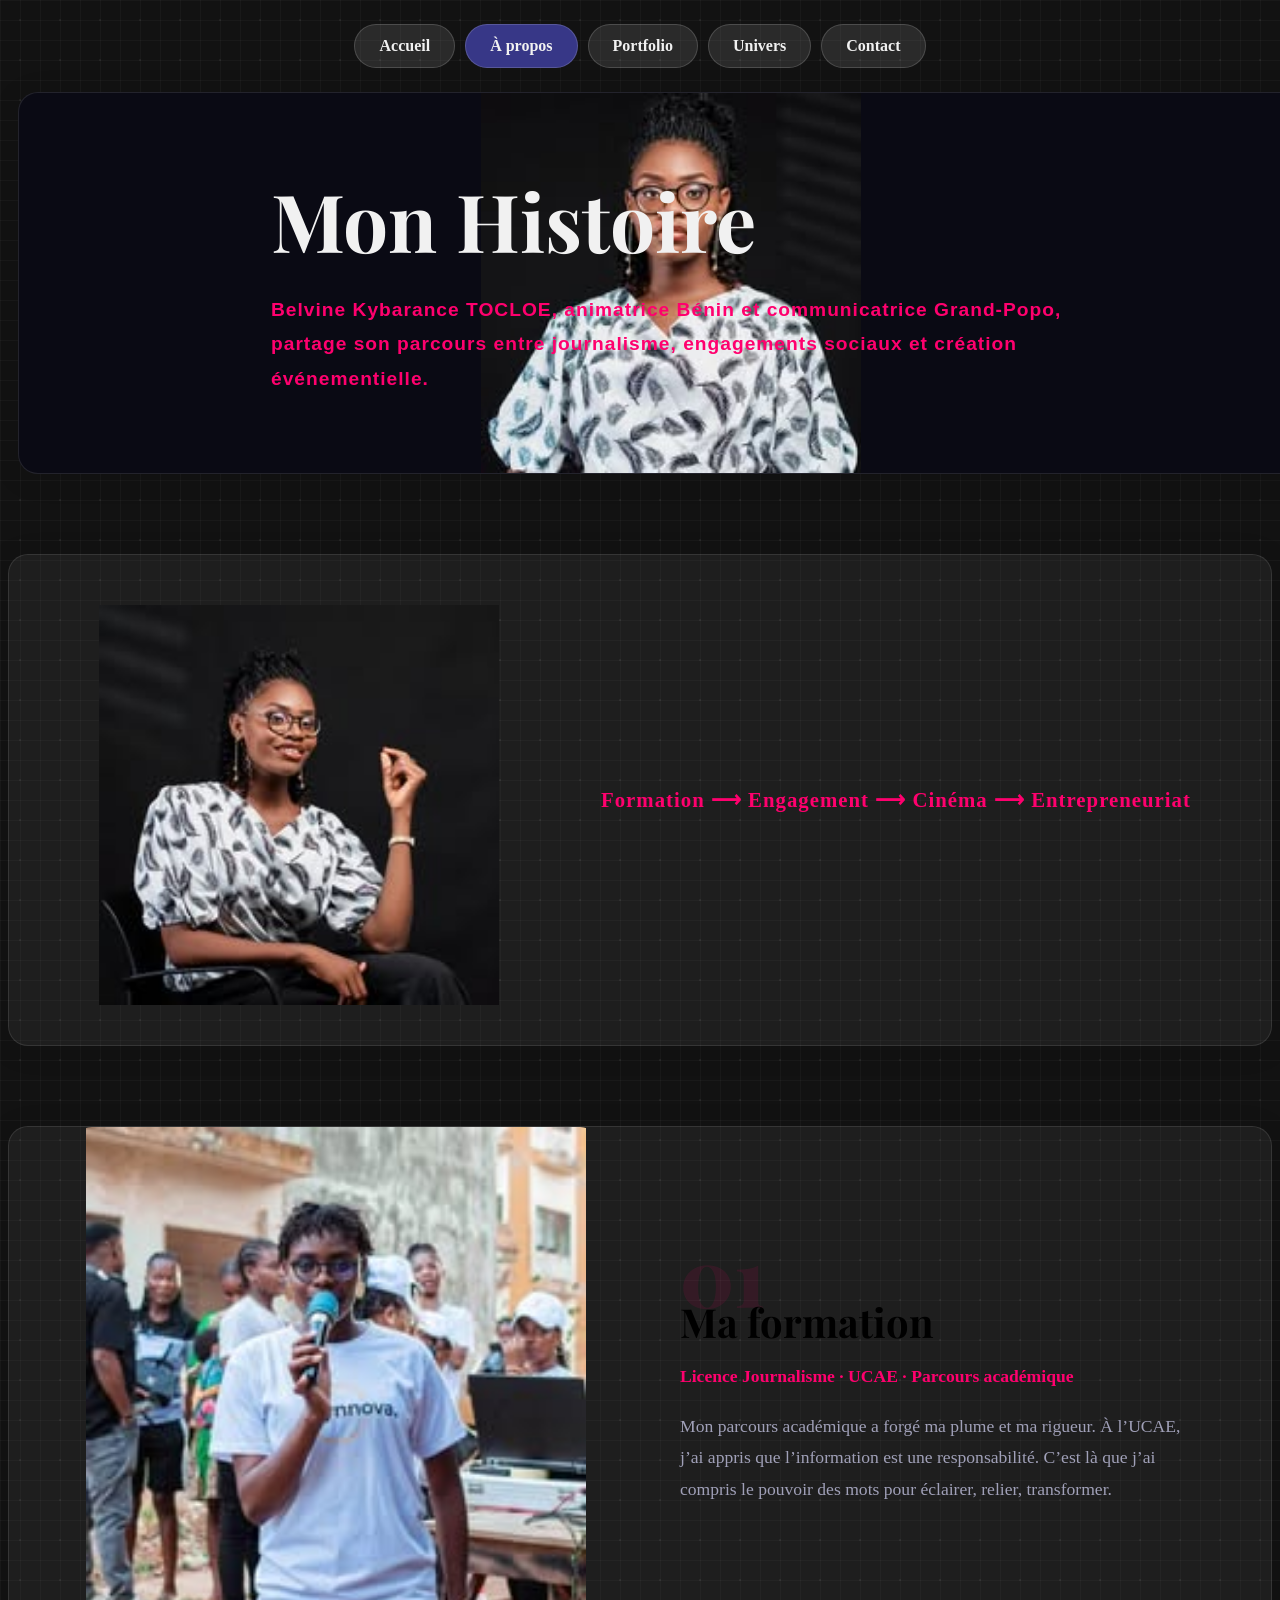
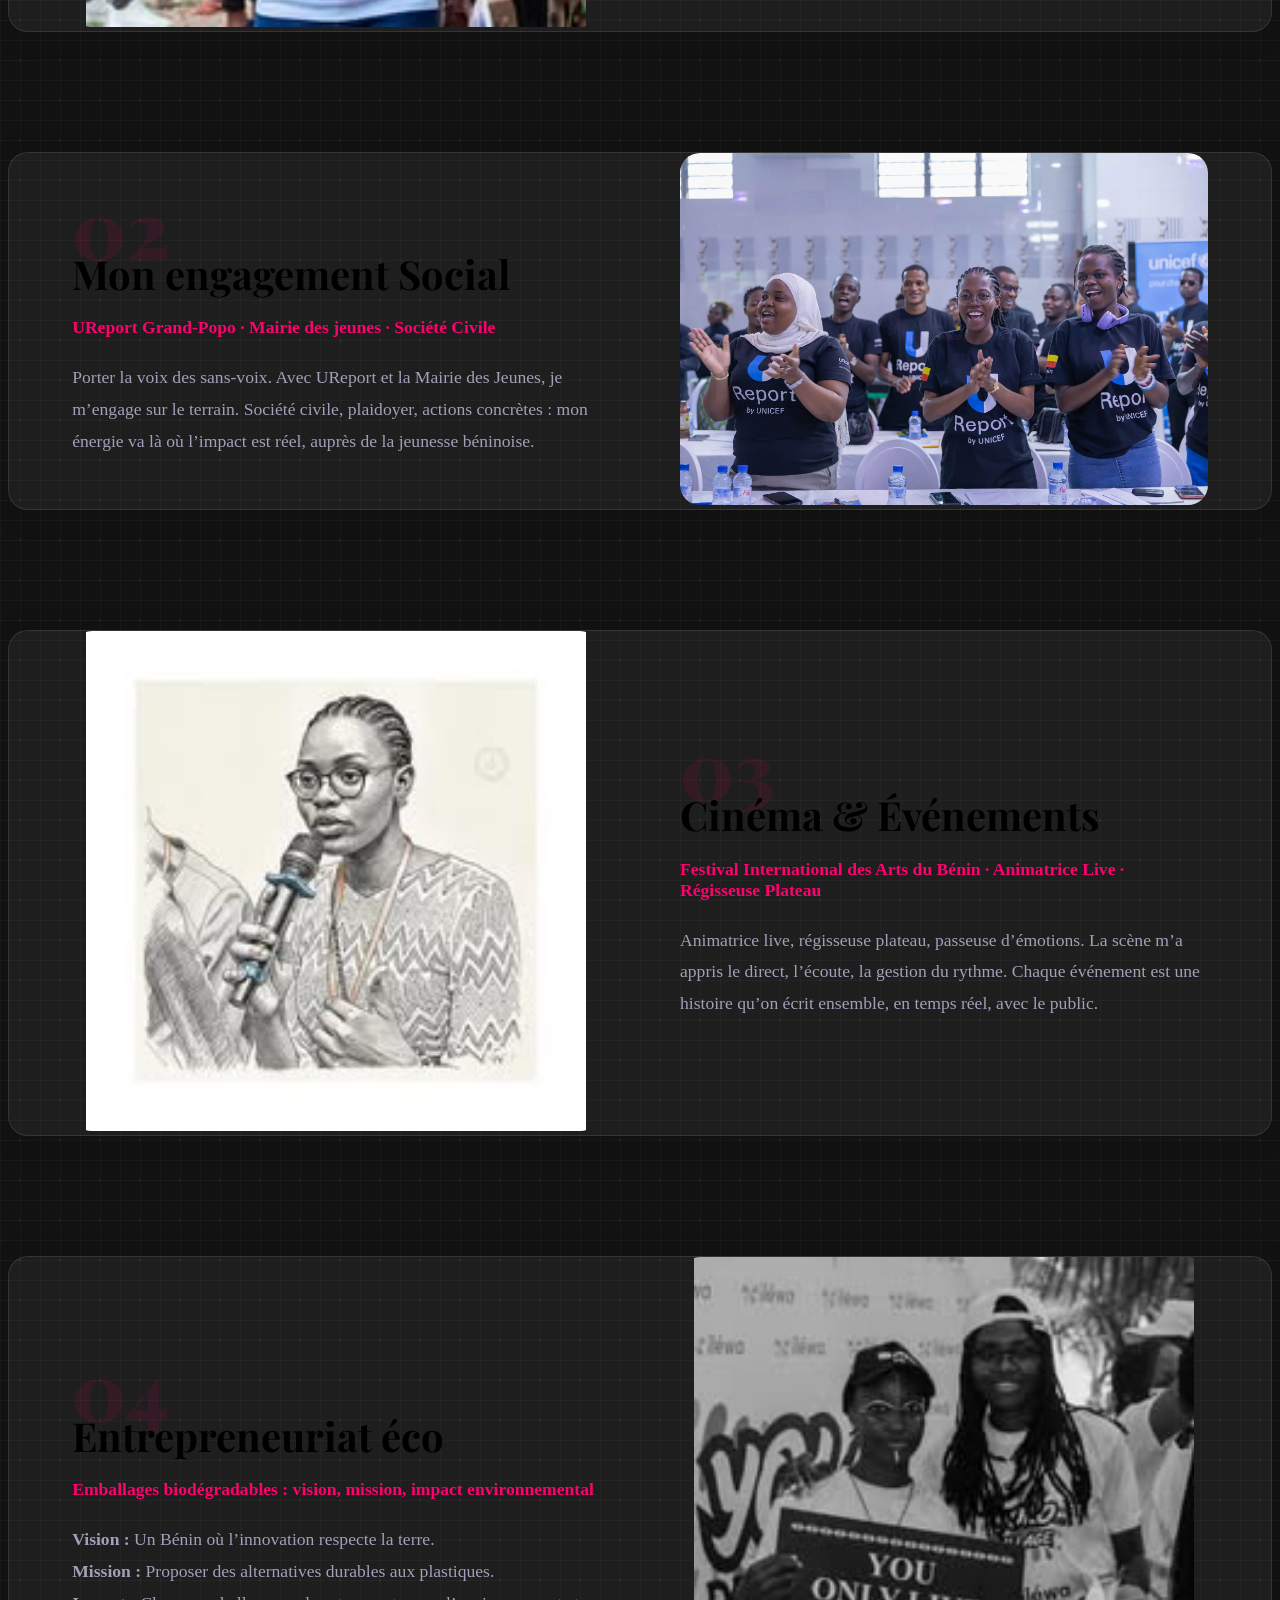
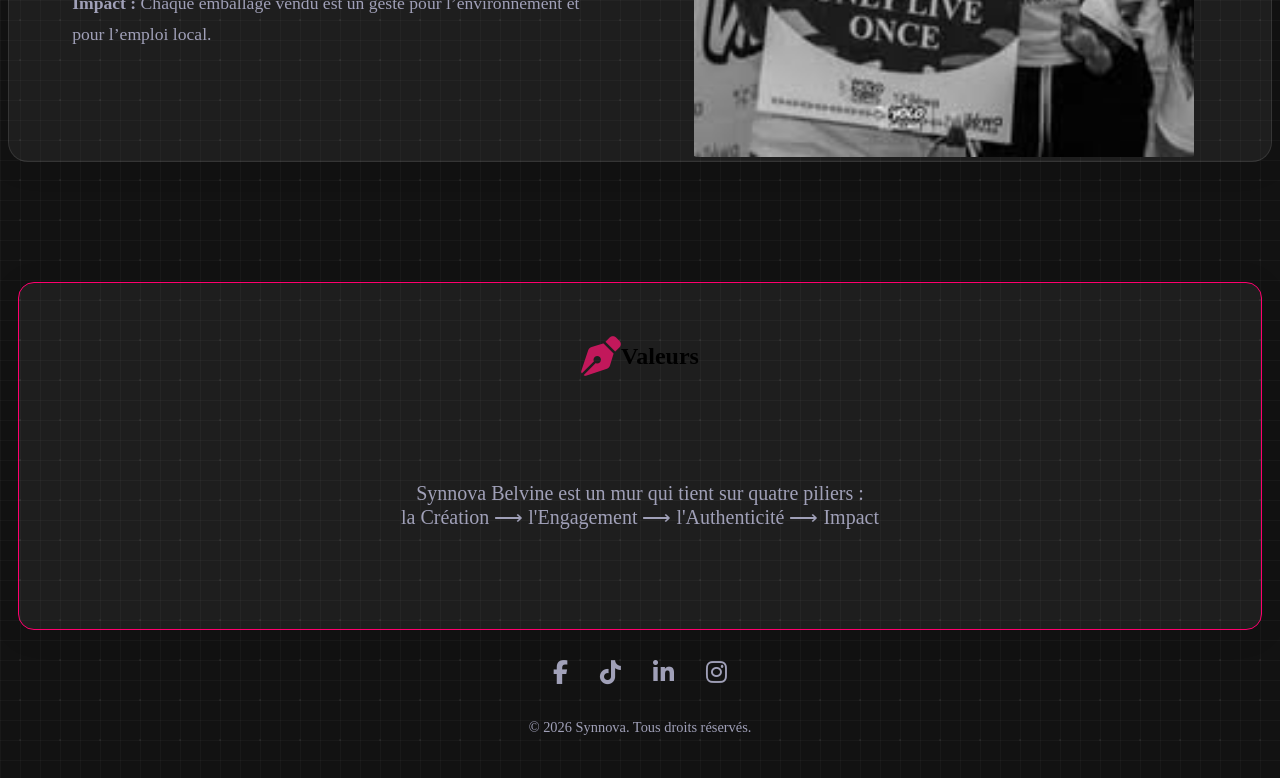
==== commit 8291a70d: "Nouvelle mise à jour" ====
--- a/apropos.html
+++ b/apropos.html
@@ -27,7 +27,7 @@
 
   <nav class="page-nav" aria-label="Navigation principale">
     <a href="./index.html" class="nav-btn">Accueil</a>
-    <a href="./apropos.html" class="nav-btn">À propos</a>
+    <a href="./apropos.html" class="nav-btn apropos">À propos</a>
     <a href="./portfolio.html" class="nav-btn">Portfolio</a>
     <a href="./univers.html" class="nav-btn">Univers</a>
     <a href="./contact.html" class="nav-btn">Contact</a>
--- a/styles/apropos.css
+++ b/styles/apropos.css
@@ -104,6 +104,10 @@
   border: 1px solid rgba(255,255,255,.16);
   transition: transform .2s ease, background .2s ease, color .2s ease;
 }
+
+.apropos{
+  background-color: rgb(55, 55, 135);
+}
 .nav-btn:hover { transform: translateY(-2px); background: rgba(255,255,255,.2); }
 
 /*STORYTELING */
